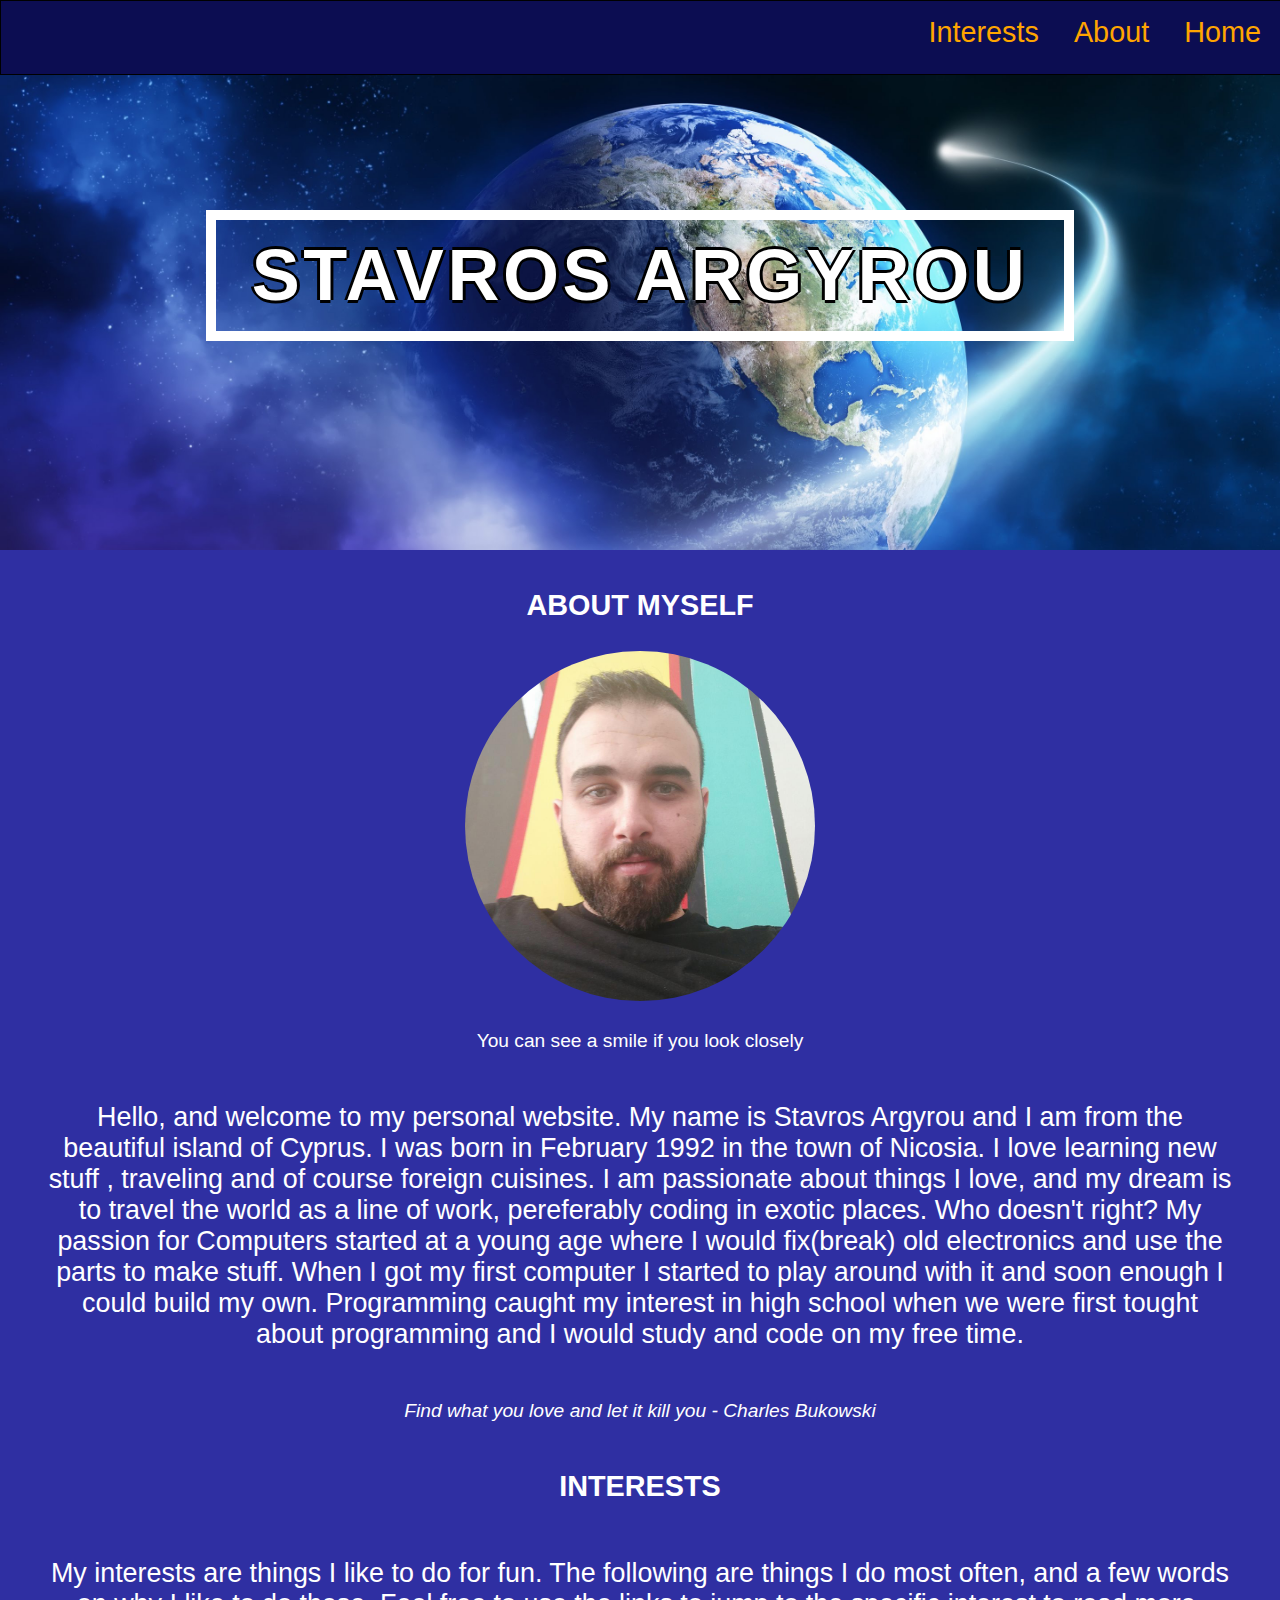
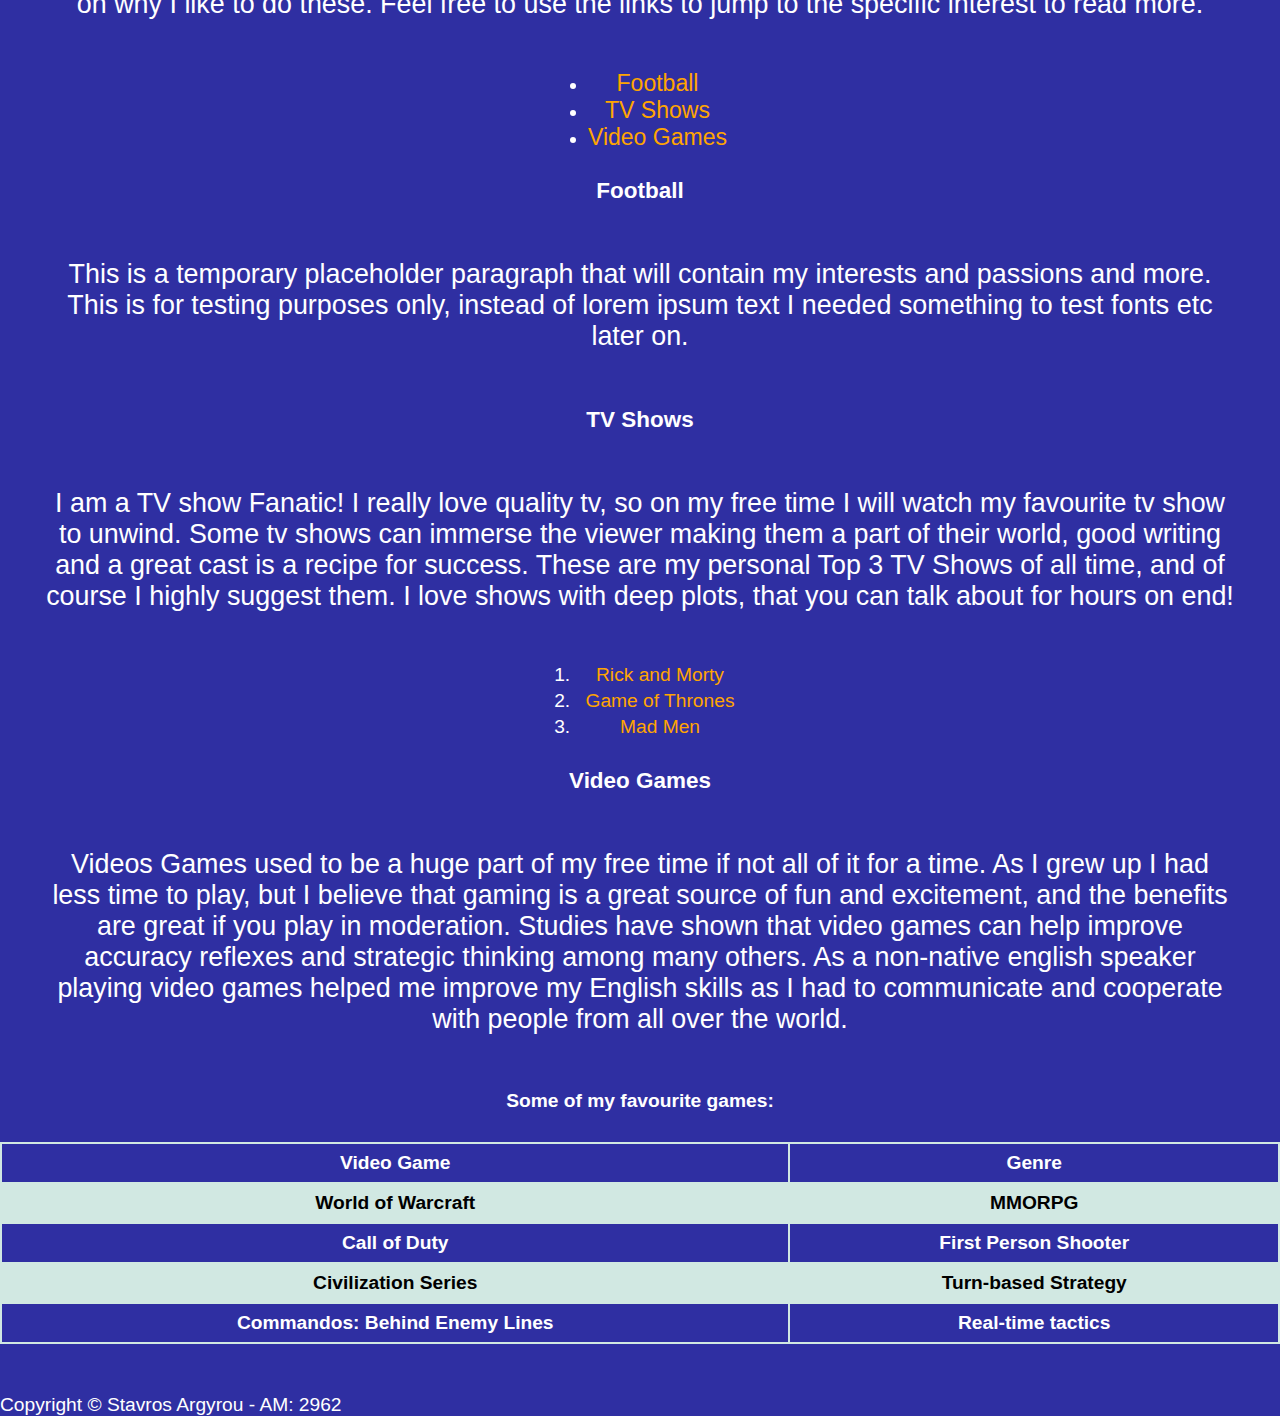
==== a1/homepage/index.html @ ea0540bf "Added Image/link with figcaption" ====
<!DOCTYPE html>
<html>
<head>
   
    <meta name="Author" content="Stavros Argyrou">
    <meta name="AM" content="2962">
    <meta name="Description" content="This is my personal website with some info about me to practise html and css">
    <meta name="keywords" lang="en-us" content="web programming, Computer Science, University of Crete">
    <meta http-equiv="content-type" content="text/html"; charset="UTF-8"/>
    <meta name="viewport" content="width=device-width, initial-scale=1.0">
    <link rel="stylesheet" type="text/css" href="css/styles.css">
    <title>My Personal Website</title>
</head>
<body>
    <div class="content">
            <header id="main-header">
                                <nav>
                        <ul class="navigation">
                            <li><a href="#">Home</a></li>
                            <li><a href="#about">About</a></li>
                            <li><a href="#interests">Interests</a></li>
                            
                        </ul>
        
                    </nav>
                <h1 id="title" class="uppercase"><span>Stavros Argyrou</span></h1>

            </header>
            
           

            <section class="main">
                <article id="about">
                    <h2 class="articleTitle uppercase">About Myself</h2>
                    <figure>
                        <a href="resources/images/me.jpg" target="_blank" id="picLink"><img src="resources/images/me.jpg" alt="picture-of-me" id="profilePic"></a>
                        <figcaption id="picComment">You can see a smile if you look closely</figcaption>
                    </figure>
                   
                    
                    
                    <p>Hello, and welcome to my personal website. My name is Stavros Argyrou and I am from the beautiful island of Cyprus. I was born in February 1992 in the town of
                        Nicosia. I love learning new stuff , traveling and of course foreign cuisines. I am passionate about things I love, and my dream is to travel the world 
                        as a line of work, pereferably coding in exotic places. Who doesn't right?  My passion for Computers started at a young age where I would fix(break) old 
                        electronics and use the parts to make stuff. When I got my first computer I started to play around with it and soon enough I could build my own. Programming caught my
                        interest in high school when we were first tought about programming and I would study and code on my free time. 
                    </p>

                    <blockquote><i>Find what you love and let it kill you - Charles Bukowski</i></blockquote>
                </article>
            </section>

            <section class="secondary">
                <article id="interests">
                        <h2 class="articleTitle uppercase">Interests</h2>

                        <p>My interests are things I like to do for fun. The following are things I do most often, and a few words on why I like to do these. Feel free to use the 
                        links to jump to the specific interest to read more.
                        </p>
                        
                        <div class="list-wrapper">
                            <ul id="interestsList">
                                <li><a href="#football">Football</a></li>
                                <li><a href="#tvshows">TV Shows</a></li>
                                <li><a href="#videogames">Video Games</a></li>
                            </ul>
                        </div>
                        
                        
                        <h3 id="football">Football</h3>
                        <p>This is a temporary placeholder paragraph that will contain my interests and passions and more. This is for testing purposes only, instead of lorem ipsum
                        text I needed something to test fonts etc later on.</p> 

                        <h3 id="tvshows">TV Shows</h3>
                        <p>I am a TV show Fanatic! I really love quality tv, so on my free time I will watch my favourite tv show to unwind. Some tv shows can immerse the viewer
                                making them a part of their world, good writing and a great cast is a recipe for success. These are my personal Top 3 TV Shows of all time, and of course I highly
                                suggest them. I love shows with deep plots, that you can talk about for hours on end! 
                                </p>
                        <div class="list-wrapper">
                            <ol id="tvshowList">
                                <li><a href="http://www.imdb.com/title/tt2861424/" target="_blank">Rick and Morty</a></li>
                                <li><a href="http://www.imdb.com/title/tt0944947/" target="_blank">Game of Thrones</a></li>
                                <li><a href="http://www.imdb.com/title/tt0804503/" target="_blank">Mad Men</a></li>                                        
                            </ol>
                        </div>

                      

                        <h3 id="videogames">Video Games</h3>
                        <p>Videos Games used to be a huge part of my free time if not all of it for a time. As I grew up I had less time to play, but I believe that gaming
                            is a great source of fun and excitement, and the benefits are great if you play in moderation. Studies have shown that video games can help improve accuracy
                            reflexes and strategic thinking among many others. As a non-native english speaker playing video games helped me improve my English skills as I had to communicate
                            and cooperate with people from all over the world.
                        <h4>Some of my favourite games:</h4>
                        <div id="tableContainer">
                            <table>
                                <tr>
                                    <th>Video Game</th>
                                    <th>Genre</th>
                                </tr>
                                <tr>
                                    <td>World of Warcraft</td>
                                    <td>MMORPG</td>
                                </tr>
                                <tr>
                                    <td>Call of Duty</td>
                                    <td>First Person Shooter</td>
                                </tr>
                                <tr>
                                    <td>Civilization Series</td>
                                    <td>Turn-based Strategy</td>
                                </tr>
                                <tr>
                                    <td>Commandos: Behind Enemy Lines</td>
                                    <td>Real-time tactics</td>
                                </tr>
                            </table>
                                      
                        </div>
                        </p>
                </article>
            </section>

            
            <footer>
                Copyright &copy; Stavros Argyrou - AM: 2962
            </footer>
    </div>
    
</body>
</html>
---- a1/homepage/css/styles.css ----
/*
HTML5 element support for older browsers - according to w3 schools 
*Older browsers will treat unknown elements like <span> which is not a block element.
*/
article, section, aside, hgroup, nav, header, footer, figure, figcaption {
    display: block;
}

/*
Main CSS styling
Colore Scheme: 

#2F2FA2 - Dark Blue - body
#242582 - Darker blue - nav
#2C3531 - Metalic Grey
#D1E8E2 - light blue - nav links hover
rgb(211, 178, 68); Active link
*/
body {
    margin: 0;
    background-color: #2f2fa2;
    color: #ffffff;
    font: 1.2em arial, sans-serif;
}

#profilePic {
    display: block;
  margin-left: auto;
  margin-right: auto;
    width: 350px;
    height: 350px;
    border-radius: 175px;
}

#picComment {
 margin-top: 1.5em;
 text-align: center;

}

.content {
    margin: 0;
    padding: 0;
    position: absolute;
}

.main {
    float: left;
}

.secondary {
    float: left;
}


blockquote {
    font-weight: 500;
    text-align: center;
    
}

h2 , h3, h4 {
    text-align: center;
    color: #fff;
    font-family: arial, sans-serif;
    padding: 5px;

}
p {
    color: #fff;
    font: 1.4em arial, sans-serif;
   padding: 0 45px;
    margin: 50px auto;
    text-align: center;
}

.uppercase {
    text-transform: uppercase;
}



#main-header {
    background: url(../resources/images/earth.jpg);
    background-size: cover;
    margin: 0 0 10px 0;
    width: 100%;
    height: 550px;
    float: left;
    position: relative;
    
}

/*Navigation*/
nav {
    
}
.navigation {
    border: 1px solid black;
    padding: 0;
    margin: 0;   
    float: left;
    list-style: none;
    position: fixed;
    background-color: #0c0d52;
    width: 100%;    
}

.navigation li{
    margin: 10px 10px;
    float: right;    
    padding: 5px 5px 15px 5px;     
    
}

.navigation li a{
    
    color: orange;
    text-decoration: none;
    font-size: 1.5em;
    padding: 5px 5px 10px 0;
}


.navigation li a:visited{
    color: rgb(240, 0, 20);
   
}

.navigation li a:hover {
    color: #D1E8E2; 
}

.navigation li a:active{
    color: rgb(211, 178, 68);
   
}


#title {
    color: #fff;
    font: 72px arial, sans-serif;
    font-weight: 700;
    letter-spacing: 0.05em;
    text-shadow: -3px 0 black, 0 3px black, 3px 0 black, 0 -3px black;
    text-align: center;
    margin: 30px 10px 10px 10px;
    padding-top: 180px;
    
    
}

#title span {
    display: inline-block;
    padding: 0.2em 0.5em;
    border: white solid 10px;
}


/*---------------*/
.list-wrapper {
    text-align: center;
}
#interestsList {
    
   display: inline-block;
   margin: auto;
   
   
}

#interestsList li{
 
   
   
}

#interestsList li a{
    color: orange;
    text-decoration: none;
    font-size: 1.2em;
    padding: 5px 5px 10px 0;
}

#interestsList li a:visited{
    color: rgb(240, 0, 20);
   
}

#interestsList li a:hover{
    color: #D1E8E2;
   
}

#interestsList li a:active{
    color: rgb(211, 178, 68);
   
}

#tvshowList {
    display: inline-block;
    margin: auto;
}

#tvshowList li{
    padding: 2px 5px;
}

#tvshowList li a{
    text-decoration: none;
    color: orange;
    padding: 5px;
}

#tvshowList li a:visited{
    
    color: rgb(240, 0, 20);
}

#tvshowList li a:hover{
    color: #D1E8E2;
   
}

#tvshowList li a:active{
    color: rgb(211, 178, 68);
   
}

/*TABLE(s)*/

table {
    font-family: arial, sans-serif;
    border-collapse: collapse;
    width: 100%;
    font-weight: 700;
}

td, th {
    border: 2px solid #D1E8E2;
    text-align: center;
    padding: 8px;
}

tr:nth-child(even) {
    background-color: #D1E8E2;
    color: #000;
}
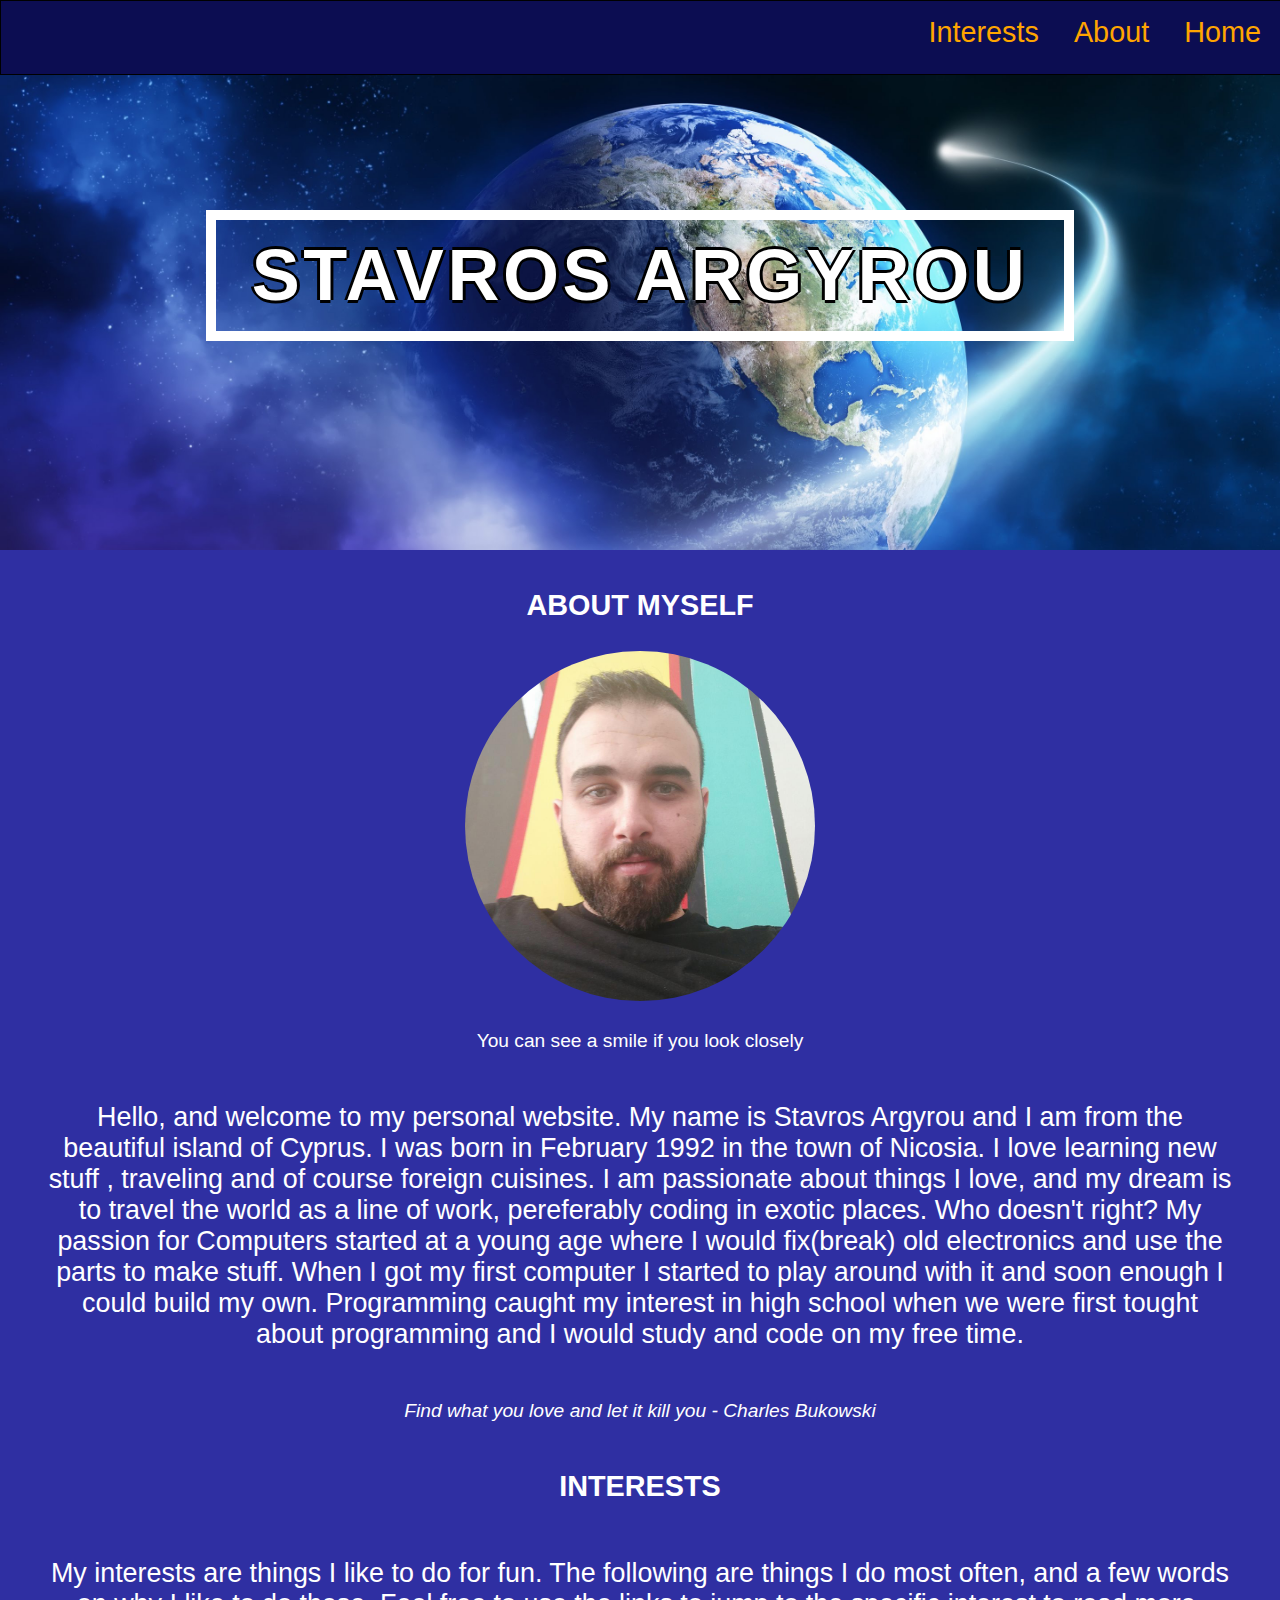
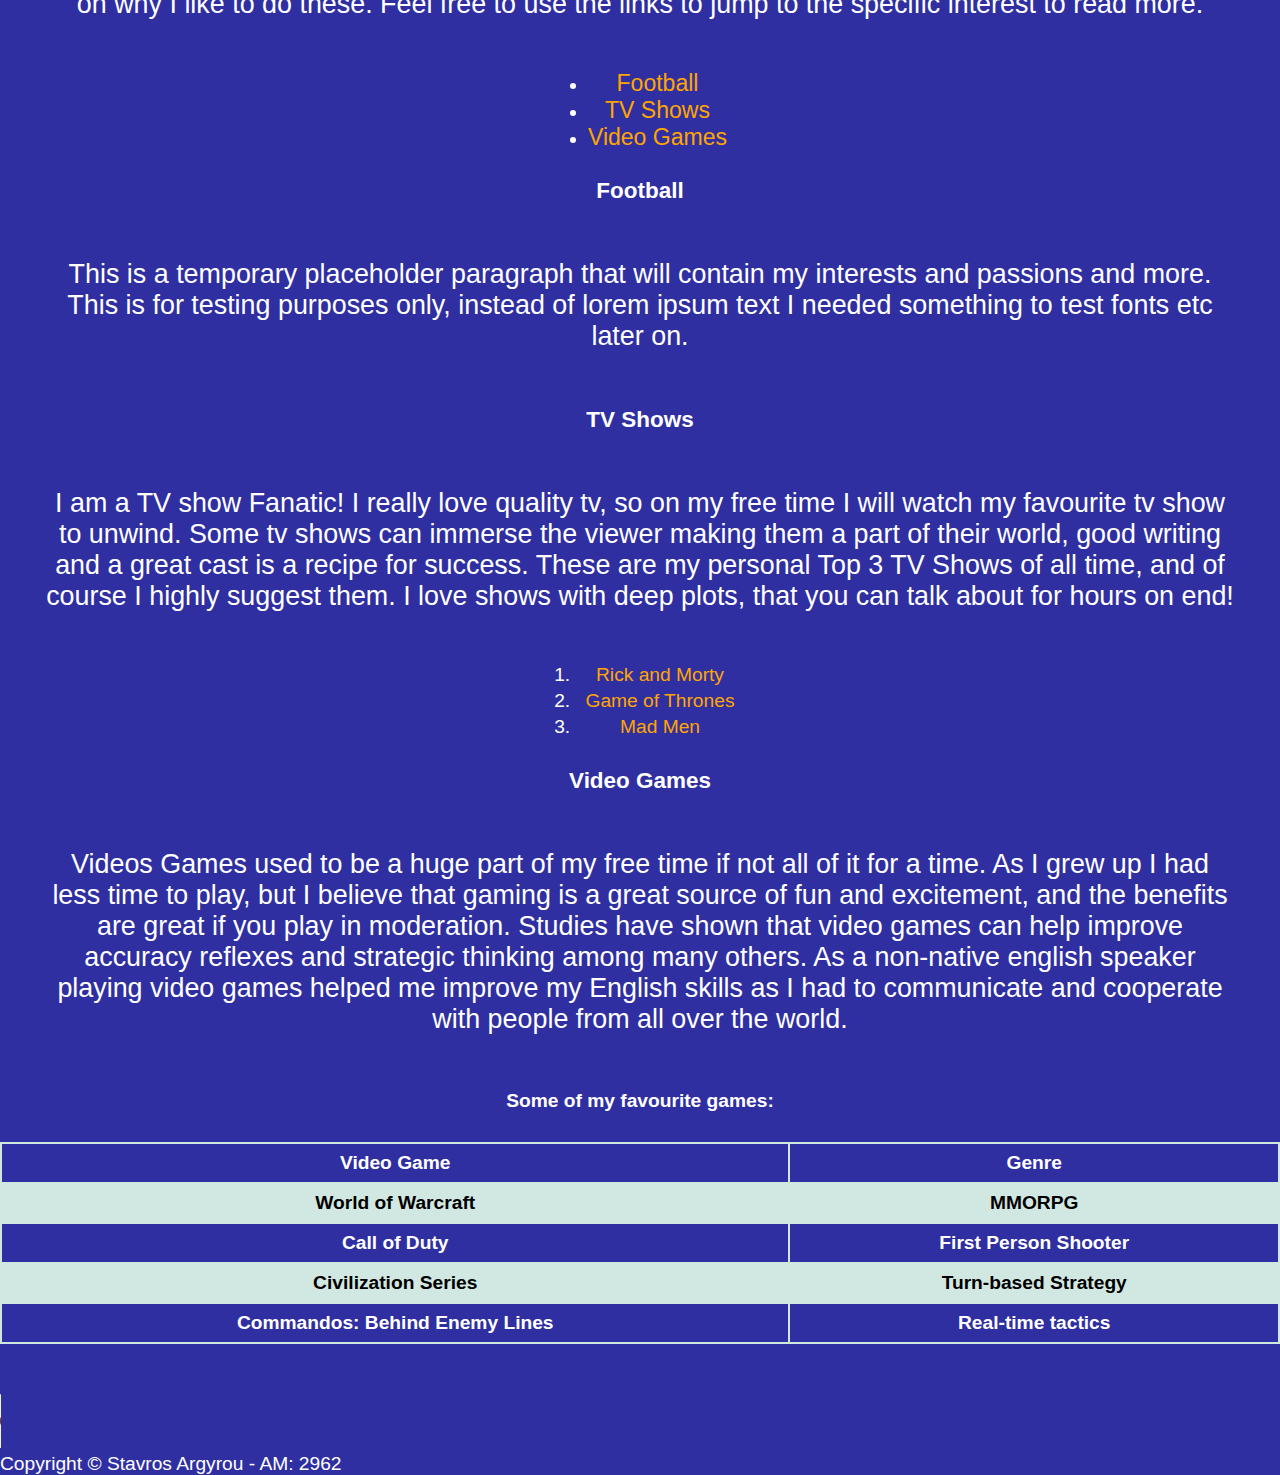
==== commit 3b92d45b: "Added audio clip" ====
--- a/a1/homepage/index.html
+++ b/a1/homepage/index.html
@@ -49,7 +49,7 @@
                     <blockquote><i>Find what you love and let it kill you - Charles Bukowski</i></blockquote>
                 </article>
             </section>
-
+           
             <section class="secondary">
                 <article id="interests">
                         <h2 class="articleTitle uppercase">Interests</h2>
@@ -121,7 +121,10 @@
                 </article>
             </section>
 
-            
+            <audio controls>
+                <source src="resources/audio-video/soundClip.mp3" type="audio/mp3">
+              Your browser does not support the audio element.
+              </audio>
             <footer>
                 Copyright &copy; Stavros Argyrou - AM: 2962
             </footer>
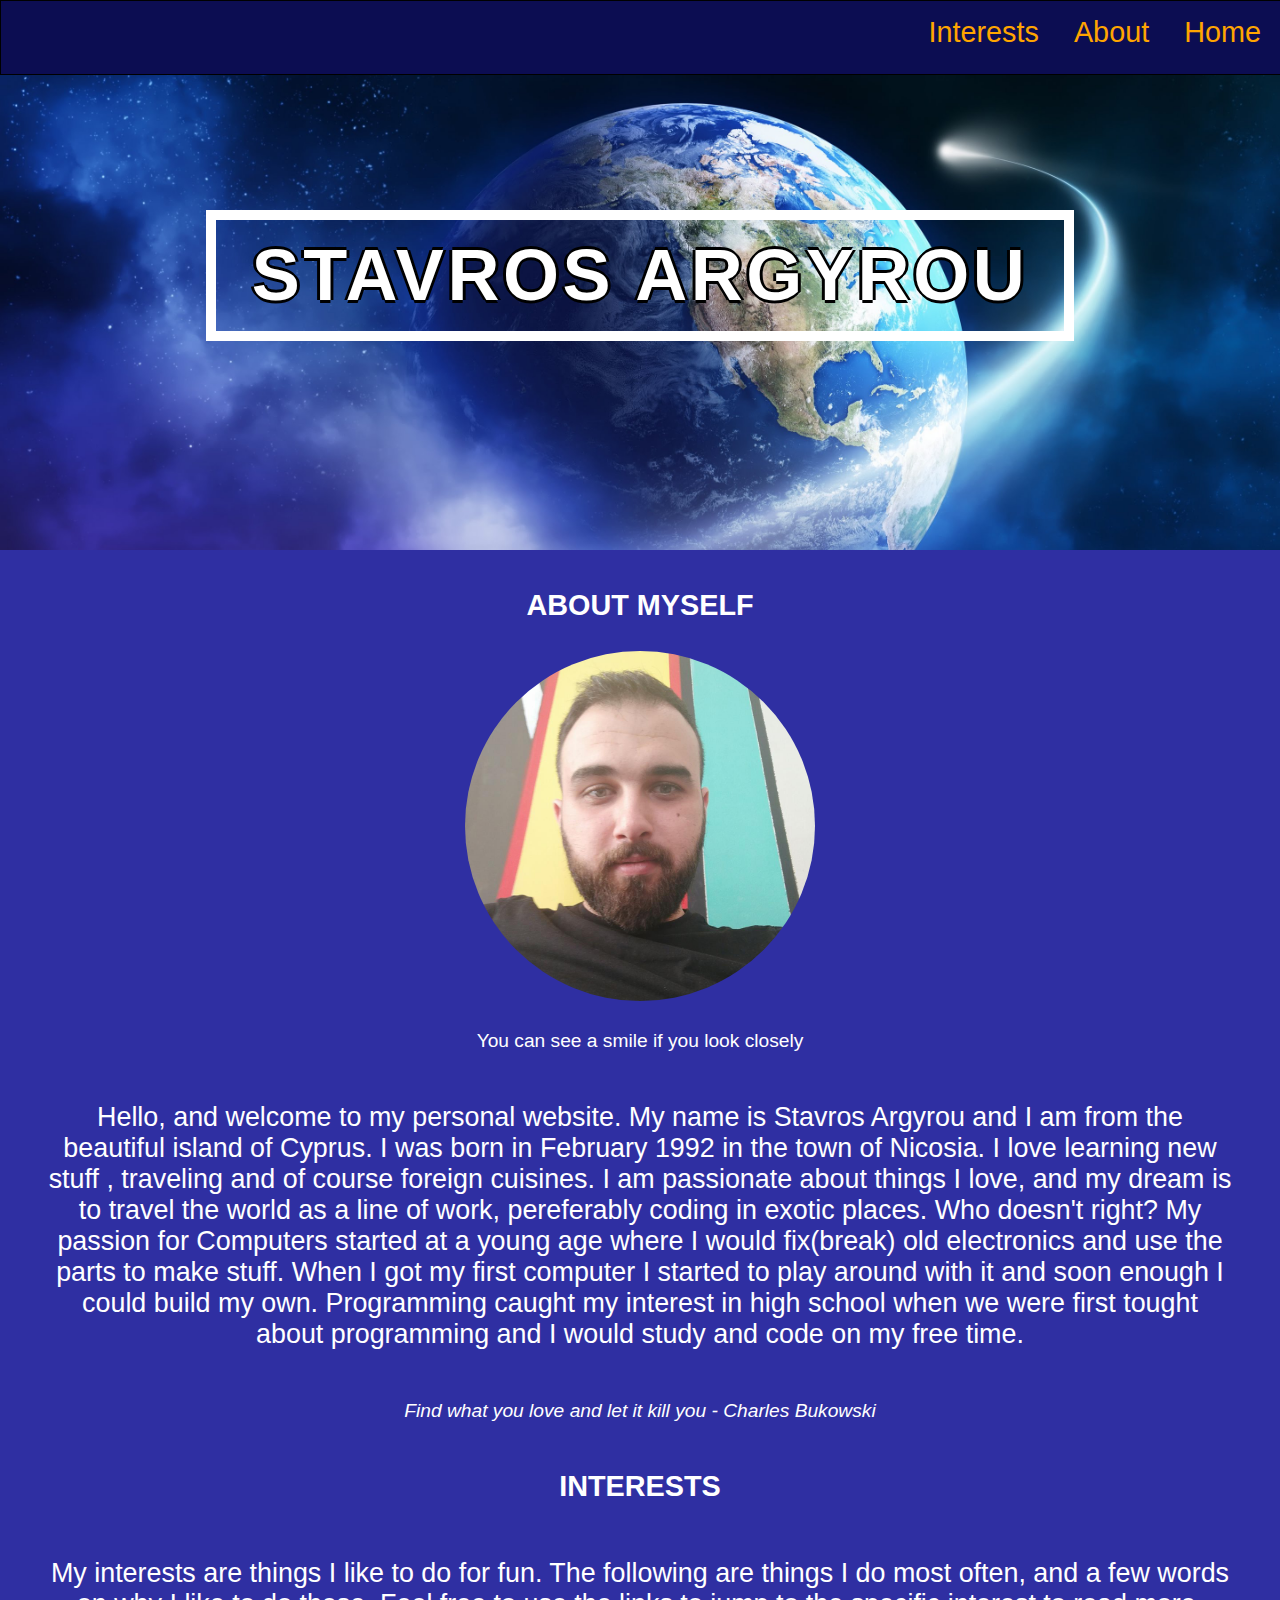
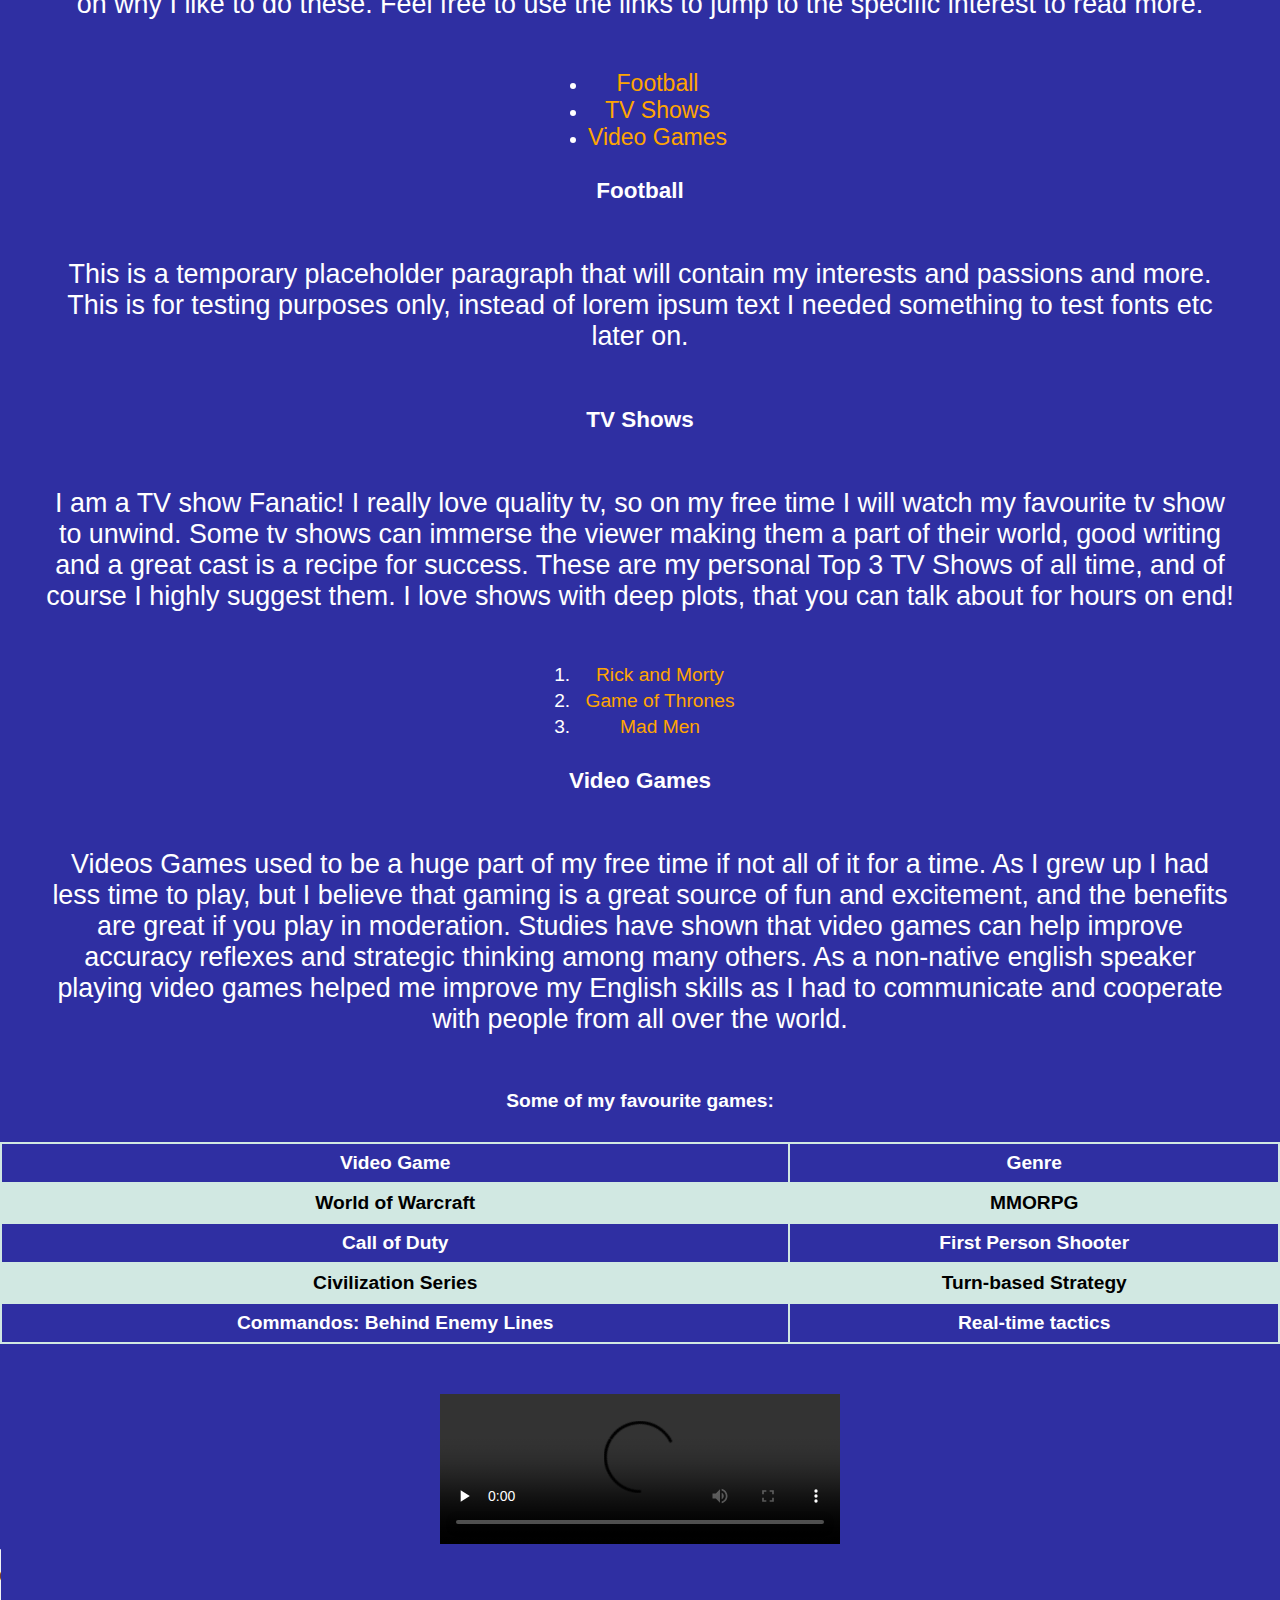
==== commit 277d6550: "Added Video Clip" ====
--- a/a1/homepage/index.html
+++ b/a1/homepage/index.html
@@ -120,11 +120,21 @@
                         </p>
                 </article>
             </section>
-
-            <audio controls>
-                <source src="resources/audio-video/soundClip.mp3" type="audio/mp3">
-              Your browser does not support the audio element.
-              </audio>
+            <div class="mediaContainer">
+                    <div id="videoClip">
+                        <video width="400"  controls preload="none">
+                            <source src="resources/audio-video/videoClip.mp4" type="video/mp4">
+                             Your browser does not support HTML5 video.
+                        </video></div>
+                    <div class="audioClip">
+                        <audio controls>
+                            <source src="resources/audio-video/soundClip.mp3" type="audio/mp3">
+                            Your browser does not support the audio element.
+                        </audio>
+                    </div>
+            </div>
+            
+           
             <footer>
                 Copyright &copy; Stavros Argyrou - AM: 2962
             </footer>
--- a/a1/homepage/css/styles.css
+++ b/a1/homepage/css/styles.css
@@ -245,4 +245,9 @@
 tr:nth-child(even) {
     background-color: #D1E8E2;
     color: #000;
+}
+
+#videoClip {
+    text-align: center;
+    
 }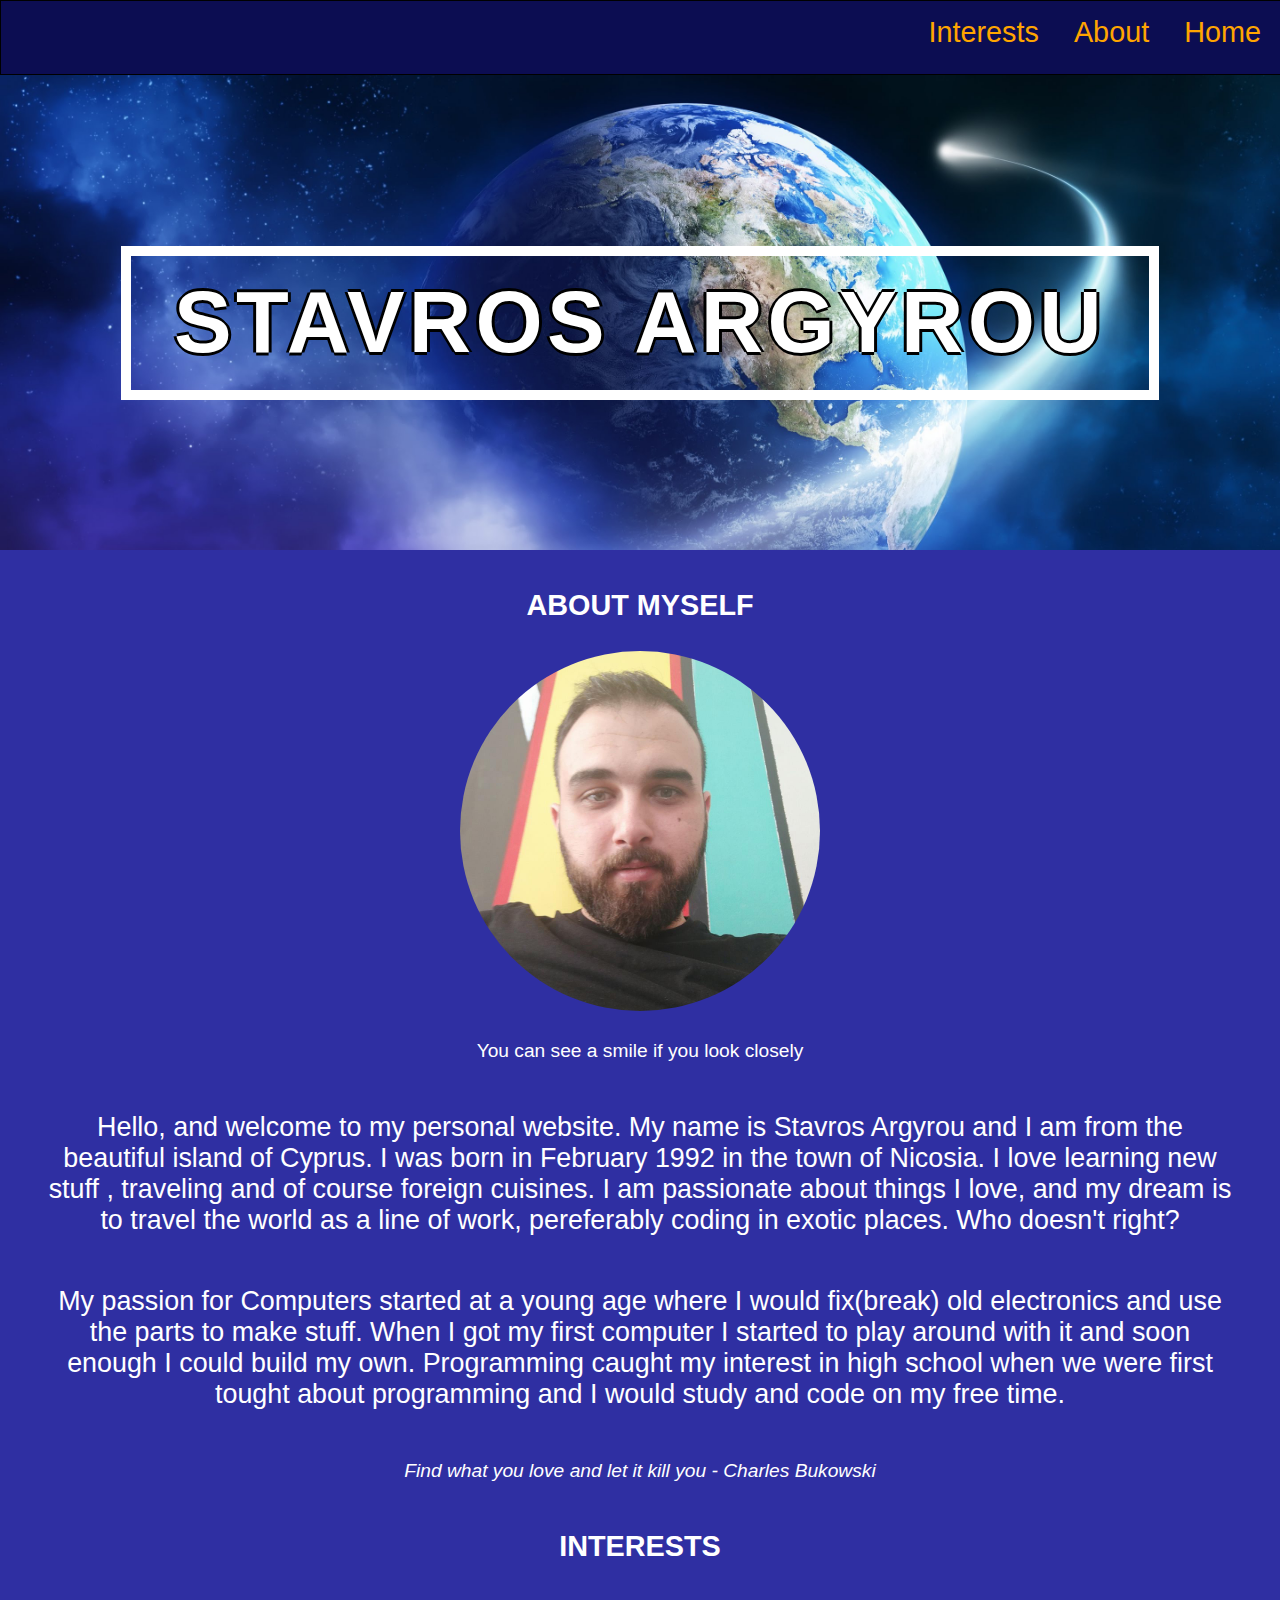
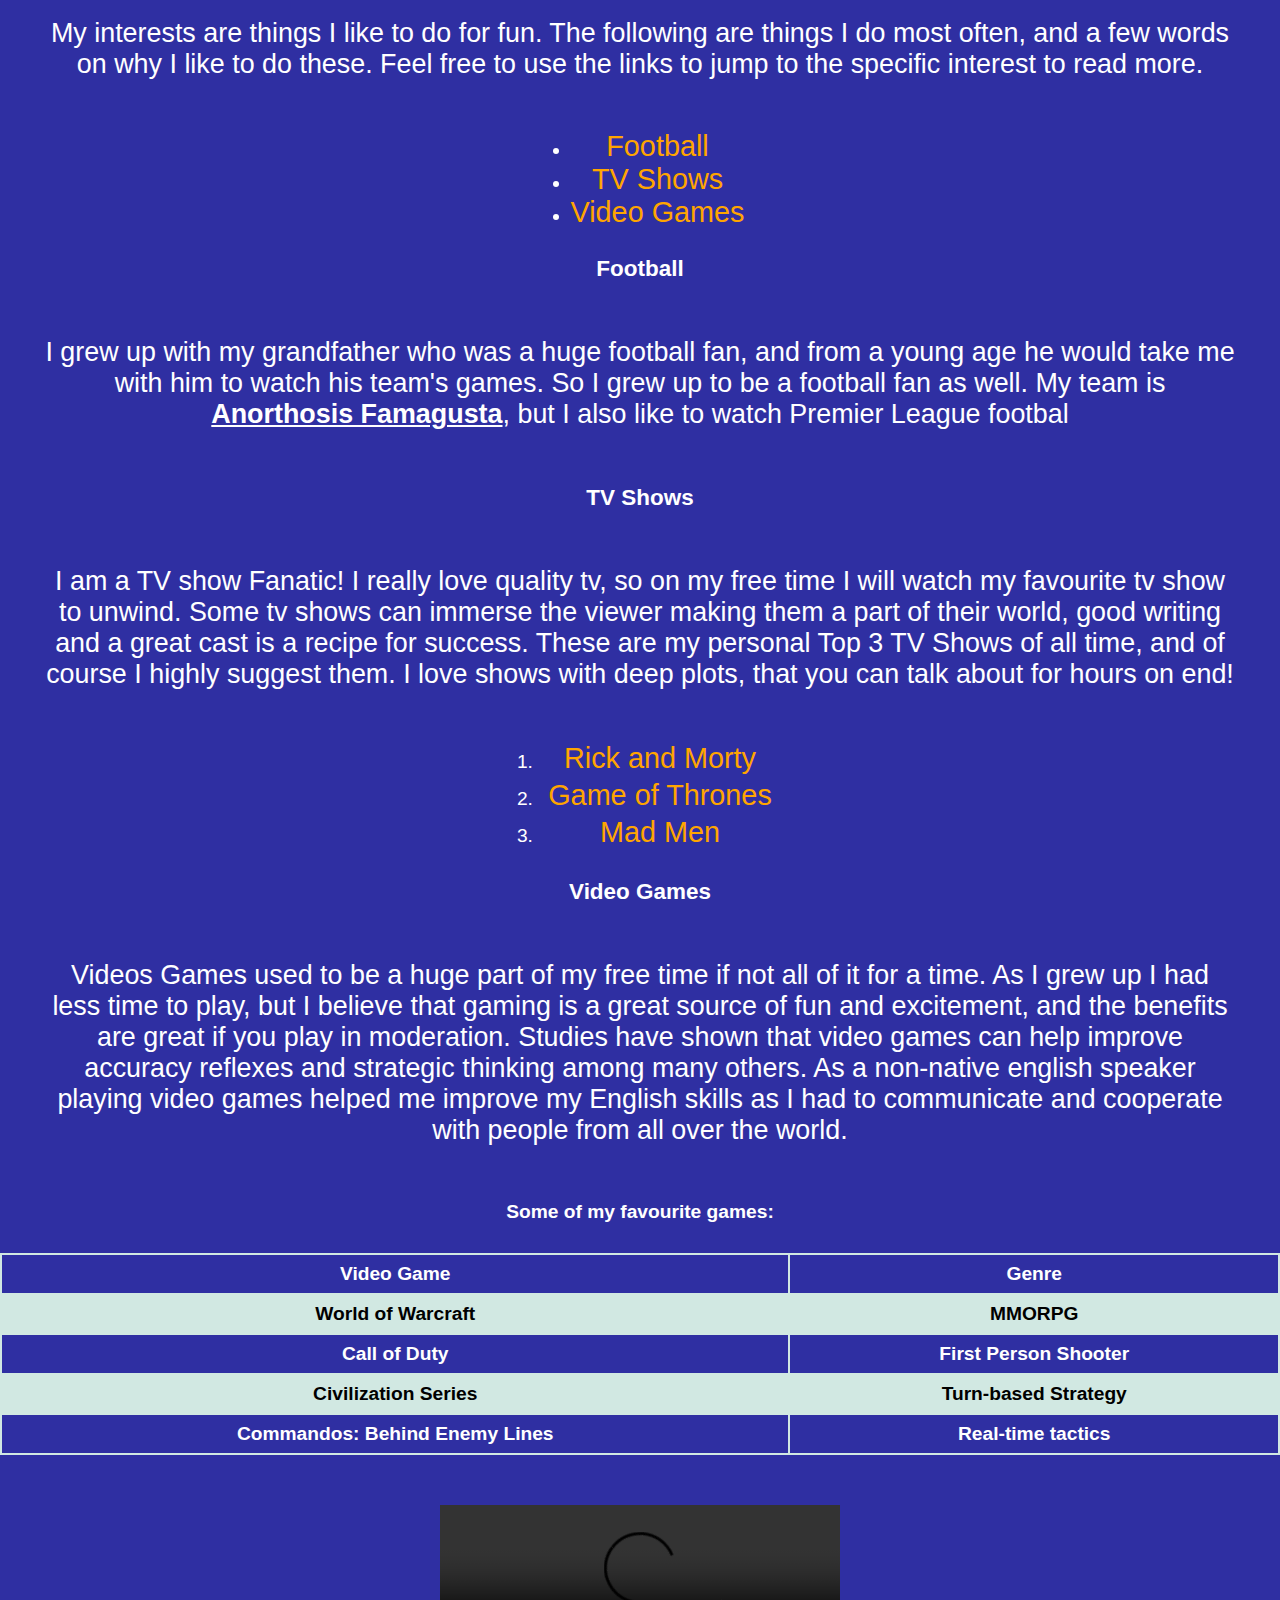
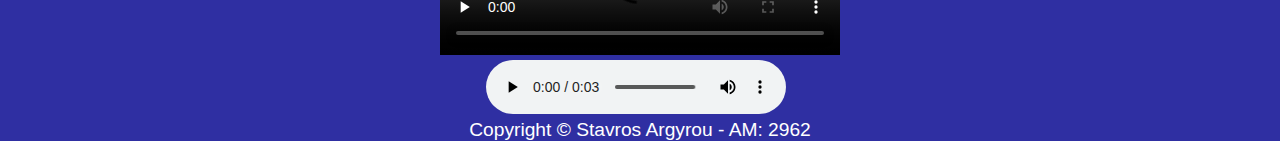
==== commit a7d1224b: "Some minor additions and adjustments for aesthetic purposes" ====
--- a/a1/homepage/index.html
+++ b/a1/homepage/index.html
@@ -7,14 +7,15 @@
     <meta name="Description" content="This is my personal website with some info about me to practise html and css">
     <meta name="keywords" lang="en-us" content="web programming, Computer Science, University of Crete">
     <meta http-equiv="content-type" content="text/html"; charset="UTF-8"/>
+    
+    <link rel="stylesheet" type="text/css" href="css/styles.css">
     <meta name="viewport" content="width=device-width, initial-scale=1.0">
-    <link rel="stylesheet" type="text/css" href="css/styles.css">
     <title>My Personal Website</title>
 </head>
 <body>
     <div class="content">
             <header id="main-header">
-                                <nav>
+                        <nav>
                         <ul class="navigation">
                             <li><a href="#">Home</a></li>
                             <li><a href="#about">About</a></li>
@@ -41,10 +42,12 @@
                     
                     <p>Hello, and welcome to my personal website. My name is Stavros Argyrou and I am from the beautiful island of Cyprus. I was born in February 1992 in the town of
                         Nicosia. I love learning new stuff , traveling and of course foreign cuisines. I am passionate about things I love, and my dream is to travel the world 
-                        as a line of work, pereferably coding in exotic places. Who doesn't right?  My passion for Computers started at a young age where I would fix(break) old 
-                        electronics and use the parts to make stuff. When I got my first computer I started to play around with it and soon enough I could build my own. Programming caught my
-                        interest in high school when we were first tought about programming and I would study and code on my free time. 
+                        as a line of work, pereferably coding in exotic places. Who doesn't right?  
                     </p>
+
+                    <p>My passion for Computers started at a young age where I would fix(break) old 
+                            electronics and use the parts to make stuff. When I got my first computer I started to play around with it and soon enough I could build my own. Programming caught my
+                            interest in high school when we were first tought about programming and I would study and code on my free time. </p>
 
                     <blockquote><i>Find what you love and let it kill you - Charles Bukowski</i></blockquote>
                 </article>
@@ -68,8 +71,10 @@
                         
                         
                         <h3 id="football">Football</h3>
-                        <p>This is a temporary placeholder paragraph that will contain my interests and passions and more. This is for testing purposes only, instead of lorem ipsum
-                        text I needed something to test fonts etc later on.</p> 
+                        <p>I grew up with my grandfather who was a huge football fan, and from a young age he would
+                        take me with him to watch his team's games. So I grew up to be a football fan as well. My team
+                    is <a href="http://www.anorthosisfc.com.cy/" id="teamLink">Anorthosis Famagusta</a>, but I also like to watch Premier League footbal</p>
+                     
 
                         <h3 id="tvshows">TV Shows</h3>
                         <p>I am a TV show Fanatic! I really love quality tv, so on my free time I will watch my favourite tv show to unwind. Some tv shows can immerse the viewer
@@ -134,7 +139,6 @@
                     </div>
             </div>
             
-           
             <footer>
                 Copyright &copy; Stavros Argyrou - AM: 2962
             </footer>
--- a/a1/homepage/css/styles.css
+++ b/a1/homepage/css/styles.css
@@ -8,11 +8,10 @@
 
 /*
 Main CSS styling
-Colore Scheme: 
+Color Scheme: 
 
 #2F2FA2 - Dark Blue - body
 #242582 - Darker blue - nav
-#2C3531 - Metalic Grey
 #D1E8E2 - light blue - nav links hover
 rgb(211, 178, 68); Active link
 */
@@ -25,11 +24,11 @@
 
 #profilePic {
     display: block;
-  margin-left: auto;
-  margin-right: auto;
-    width: 350px;
-    height: 350px;
-    border-radius: 175px;
+    margin-left: auto;
+    margin-right: auto;
+    border-radius: 50%;
+    width: 30%;
+    height: 30%;
 }
 
 #picComment {
@@ -88,13 +87,15 @@
     height: 550px;
     float: left;
     position: relative;
-    
+    overflow: hidden;
+}
+
+footer {
+    text-align: center;
 }
 
 /*Navigation*/
-nav {
-    
-}
+
 .navigation {
     border: 1px solid black;
     padding: 0;
@@ -139,13 +140,14 @@
 
 #title {
     color: #fff;
-    font: 72px arial, sans-serif;
+    font: 4.5em arial, sans-serif;
     font-weight: 700;
     letter-spacing: 0.05em;
     text-shadow: -3px 0 black, 0 3px black, 3px 0 black, 0 -3px black;
     text-align: center;
     margin: 30px 10px 10px 10px;
-    padding-top: 180px;
+    padding-top: 2.5em;
+    
     
     
 }
@@ -156,6 +158,17 @@
     border: white solid 10px;
 }
 
+#teamLink {
+    color: white;
+    font-weight: 700;
+}
+
+#teamLink:hover {
+    color: white;
+    text-decoration: none;
+    font-weight: 700;
+}
+
 
 /*---------------*/
 .list-wrapper {
@@ -165,12 +178,6 @@
     
    display: inline-block;
    margin: auto;
-   
-   
-}
-
-#interestsList li{
- 
    
    
 }
@@ -178,7 +185,7 @@
 #interestsList li a{
     color: orange;
     text-decoration: none;
-    font-size: 1.2em;
+    font-size: 1.5em;
     padding: 5px 5px 10px 0;
 }
 
@@ -210,6 +217,7 @@
     text-decoration: none;
     color: orange;
     padding: 5px;
+    font-size: 1.5em;
 }
 
 #tvshowList li a:visited{
@@ -250,4 +258,75 @@
 #videoClip {
     text-align: center;
     
+}
+
+
+#audioClip {
+    position: absolute;
+    width     : 100%;  
+    height    : 100%; 
+    text-align: center;
+    
+}
+
+audio {
+    position: relative;
+    left: 38%;
+   
+}
+
+
+@media (max-width: 1024px) {
+    p {
+        font-size: 1.8em;
+    }
+
+    h2, h3, h4 ,.navigation li a{
+        font-size: 1.7em;
+    }
+    audio {
+        position: relative;
+        left: 35%;
+       
+    }
+}
+    
+    
+@media (max-width: 480px) {
+    #title {
+        font-size: 3.5em;
+    }
+    audio {
+        position: relative;
+        left: 20%;
+       
+    }
+    p {
+        font-size: 1.4em;
+    }
+}
+ 
+    
+        
+@media (max-width: 320px) {
+    .navigation {
+        padding-right: 10px;
+    }
+
+    #tvshowList li a{
+        font-size: 1.6em;
+    }
+    #interestsList li a{
+        font-size: 1.6em;
+    }
+
+    p {
+        font-size: 1.2em;
+    }
+    audio {
+        position: relative;
+        left: 20%;
+       
+    } 
+      
 }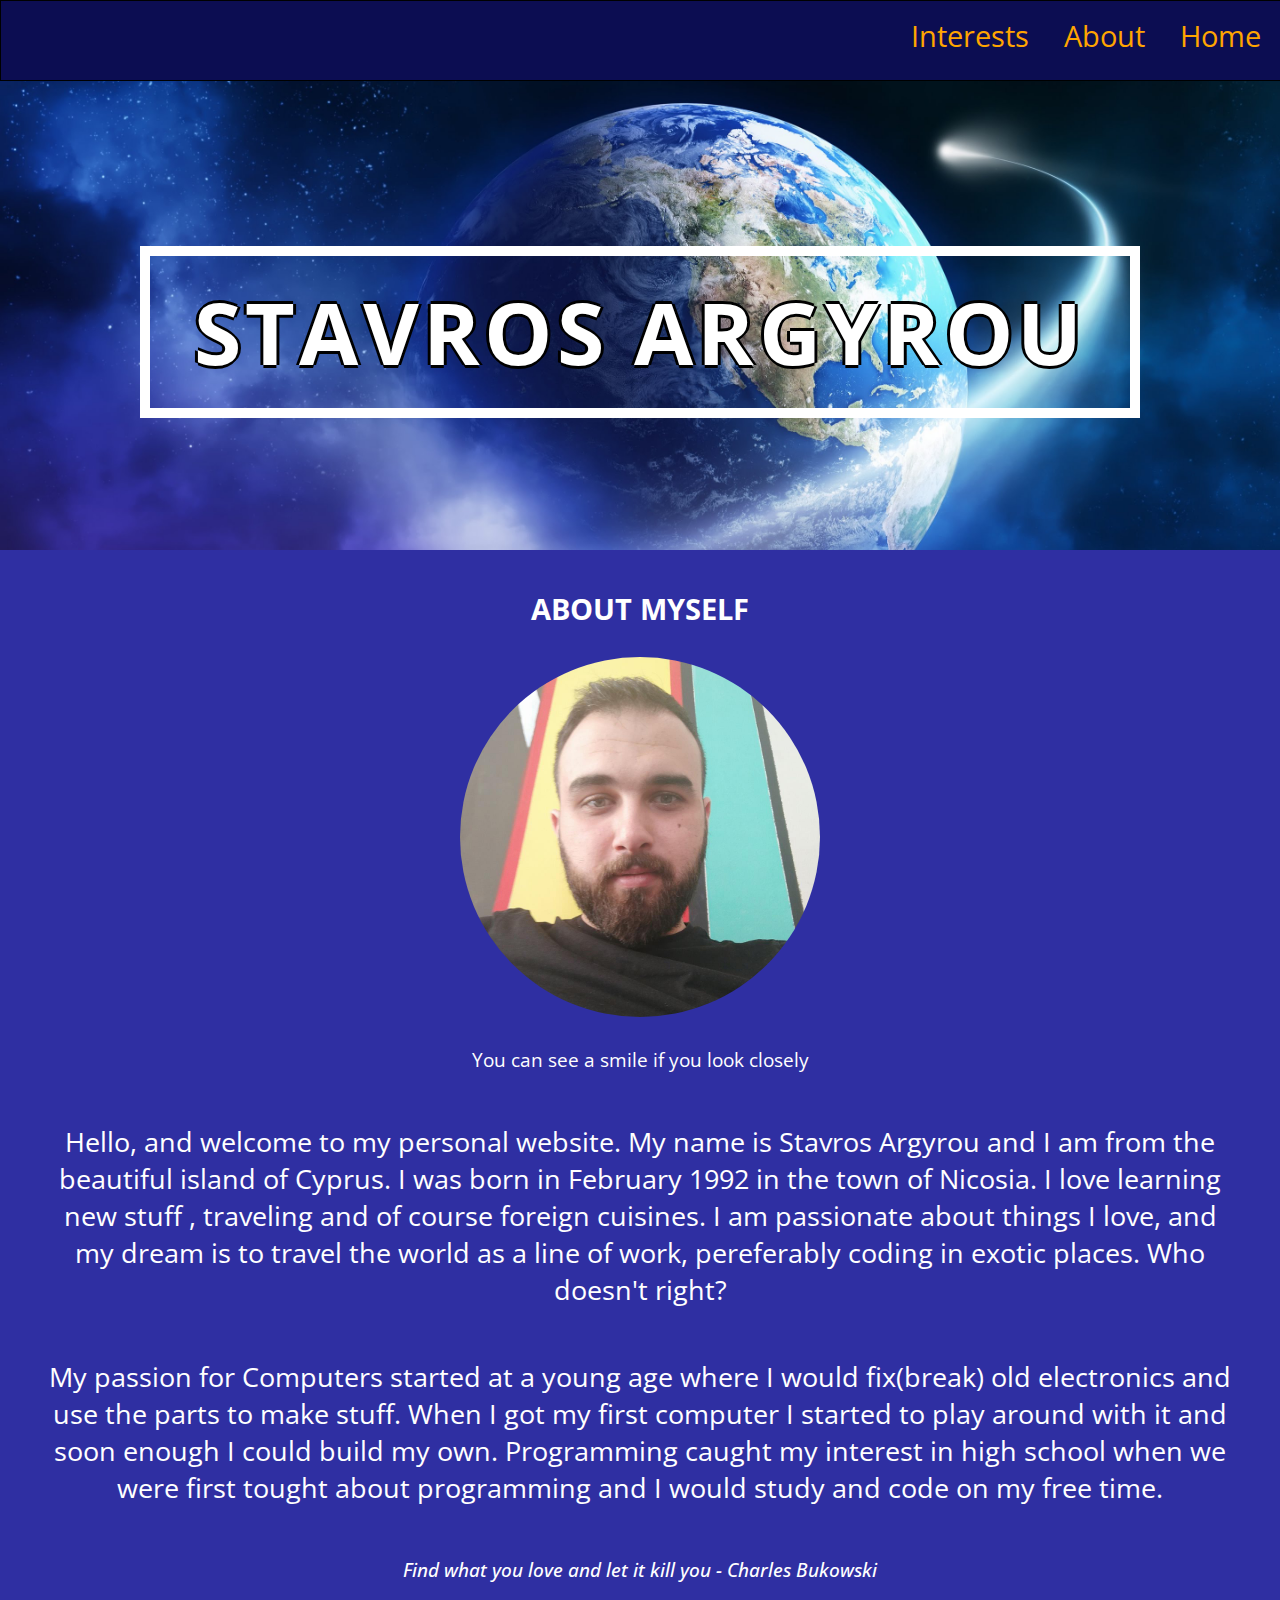
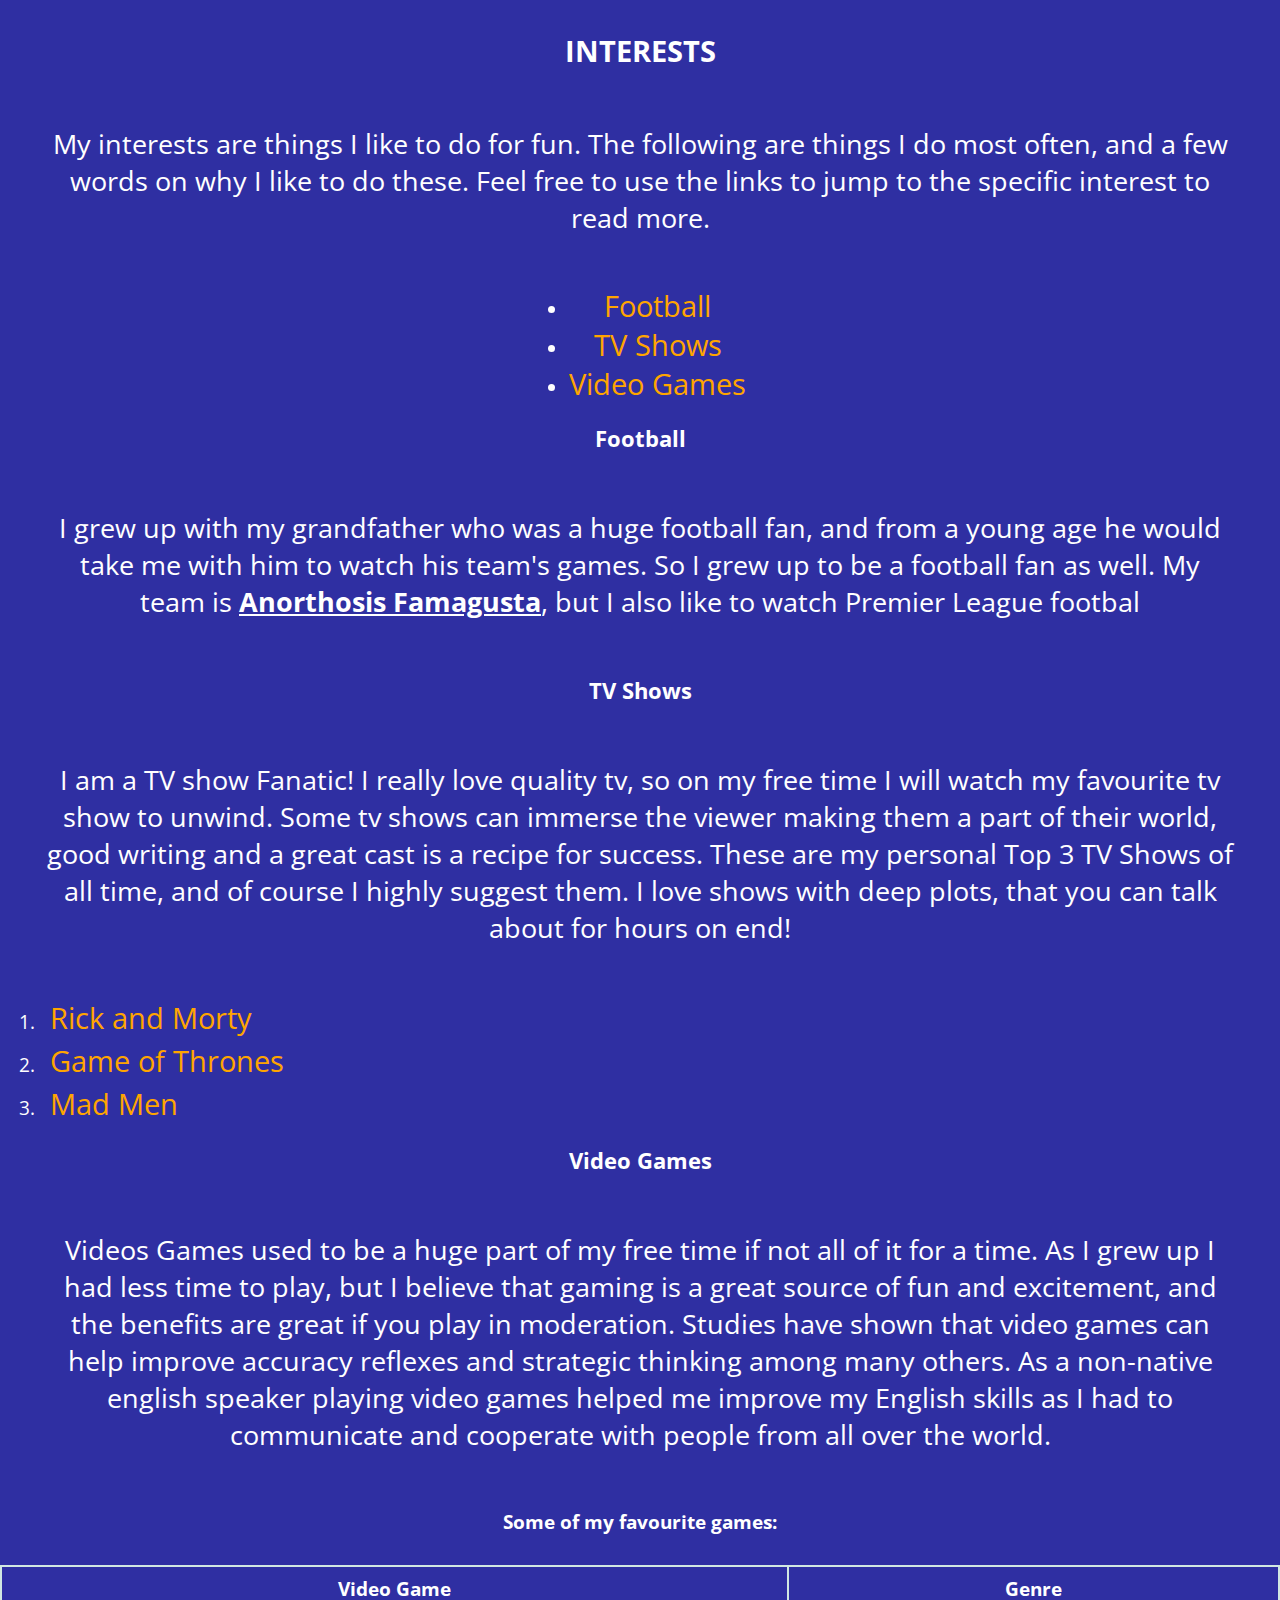
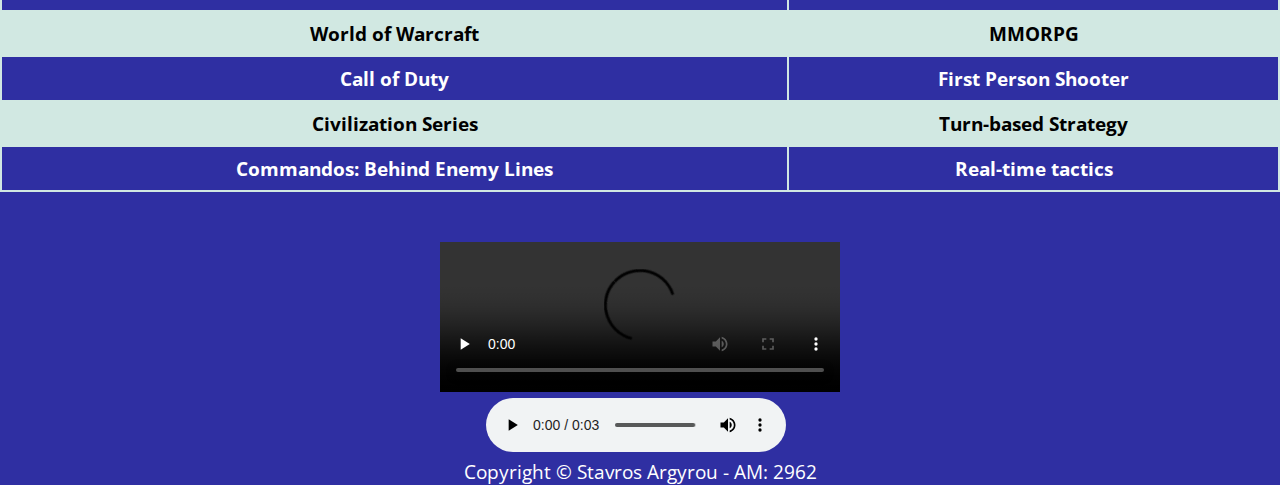
==== commit 0ca255ce: "Used a Bootstrap Element for my list" ====
--- a/a1/homepage/index.html
+++ b/a1/homepage/index.html
@@ -7,7 +7,8 @@
     <meta name="Description" content="This is my personal website with some info about me to practise html and css">
     <meta name="keywords" lang="en-us" content="web programming, Computer Science, University of Crete">
     <meta http-equiv="content-type" content="text/html"; charset="UTF-8"/>
-    
+    <link href="https://fonts.googleapis.com/css?family=Open+Sans:400,700" rel="stylesheet">
+    <link rel="stylesheet" href="https://maxcdn.bootstrapcdn.com/bootstrap/4.0.0-beta.2/css/bootstrap.min.css" integrity="sha384-PsH8R72JQ3SOdhVi3uxftmaW6Vc51MKb0q5P2rRUpPvrszuE4W1povHYgTpBfshb" crossorigin="anonymous">
     <link rel="stylesheet" type="text/css" href="css/styles.css">
     <meta name="viewport" content="width=device-width, initial-scale=1.0">
     <title>My Personal Website</title>
@@ -81,14 +82,19 @@
                                 making them a part of their world, good writing and a great cast is a recipe for success. These are my personal Top 3 TV Shows of all time, and of course I highly
                                 suggest them. I love shows with deep plots, that you can talk about for hours on end! 
                                 </p>
-                        <div class="list-wrapper">
-                            <ol id="tvshowList">
-                                <li><a href="http://www.imdb.com/title/tt2861424/" target="_blank">Rick and Morty</a></li>
-                                <li><a href="http://www.imdb.com/title/tt0944947/" target="_blank">Game of Thrones</a></li>
-                                <li><a href="http://www.imdb.com/title/tt0804503/" target="_blank">Mad Men</a></li>                                        
-                            </ol>
+                        <div class="list-group">
+                               
+                                      
+                                            <ol id="tvshowList">
+                                                <li><a href="http://www.imdb.com/title/tt2861424/" target="_blank" class="list-group-item list-group-item-action">Rick and Morty</a></li>
+                                                <li><a href="http://www.imdb.com/title/tt0944947/" target="_blank" class="list-group-item list-group-item-action">Game of Thrones</a></li>
+                                                <li><a href="http://www.imdb.com/title/tt0804503/" target="_blank" class="list-group-item list-group-item-action">Mad Men</a></li>                                        
+                                            </ol>
+                                     
+
                         </div>
-
+                       
+                    
                       
 
                         <h3 id="videogames">Video Games</h3>
--- a/a1/homepage/css/styles.css
+++ b/a1/homepage/css/styles.css
@@ -19,7 +19,9 @@
     margin: 0;
     background-color: #2f2fa2;
     color: #ffffff;
-    font: 1.2em arial, sans-serif;
+    font-size: 1.2em;
+    font-family: 'Open Sans', sans-serif;
+    
 }
 
 #profilePic {
@@ -61,13 +63,14 @@
 h2 , h3, h4 {
     text-align: center;
     color: #fff;
-    font-family: arial, sans-serif;
+    font-family: 'Open Sans', sans-serif;
     padding: 5px;
 
 }
 p {
     color: #fff;
-    font: 1.4em arial, sans-serif;
+    font-size: 1.4em;
+    font-family: 'Open Sans', sans-serif;
    padding: 0 45px;
     margin: 50px auto;
     text-align: center;
@@ -140,7 +143,8 @@
 
 #title {
     color: #fff;
-    font: 4.5em arial, sans-serif;
+    font-size: 4.5em;
+    font-family: 'Open Sans', sans-serif;
     font-weight: 700;
     letter-spacing: 0.05em;
     text-shadow: -3px 0 black, 0 3px black, 3px 0 black, 0 -3px black;
@@ -169,7 +173,9 @@
     font-weight: 700;
 }
 
-
+h3 {
+    margin-top: 15px;
+}
 /*---------------*/
 .list-wrapper {
     text-align: center;
@@ -238,7 +244,7 @@
 /*TABLE(s)*/
 
 table {
-    font-family: arial, sans-serif;
+    font-family: 'Open Sans', sans-serif;
     border-collapse: collapse;
     width: 100%;
     font-weight: 700;
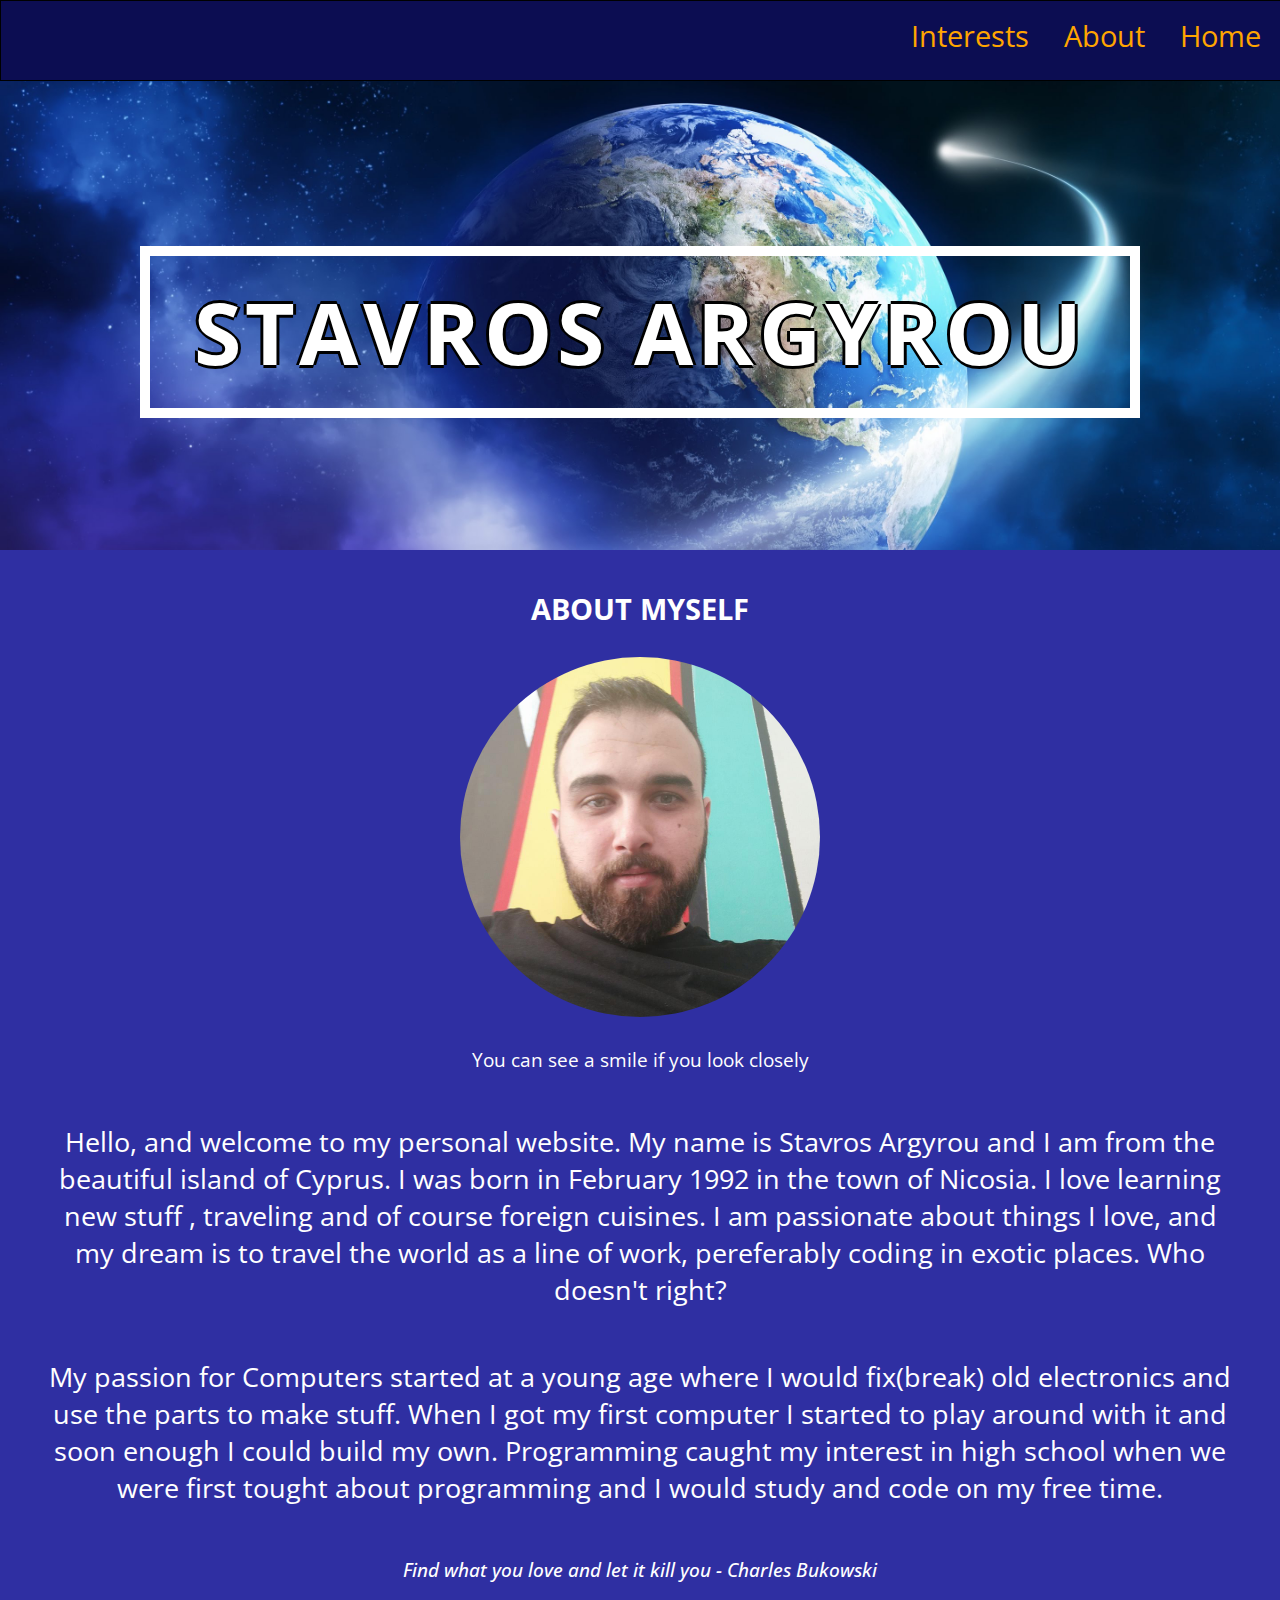
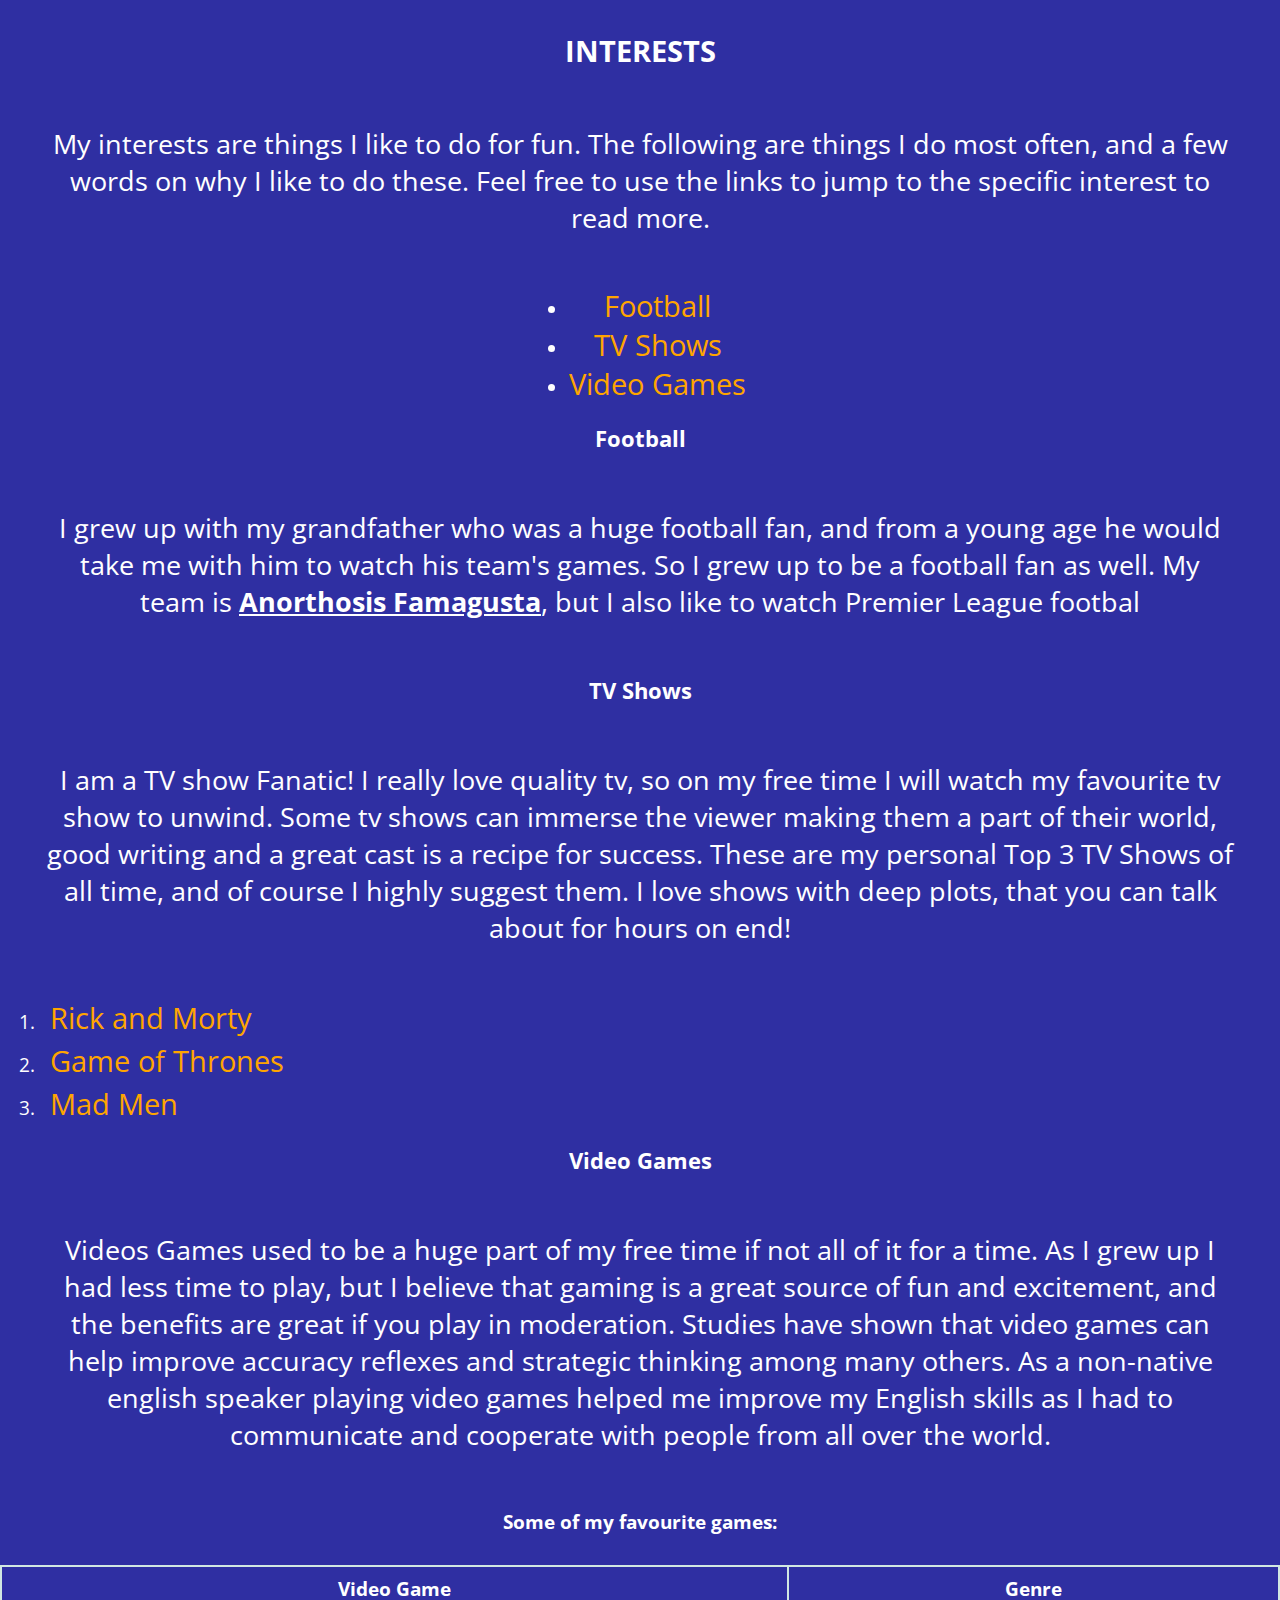
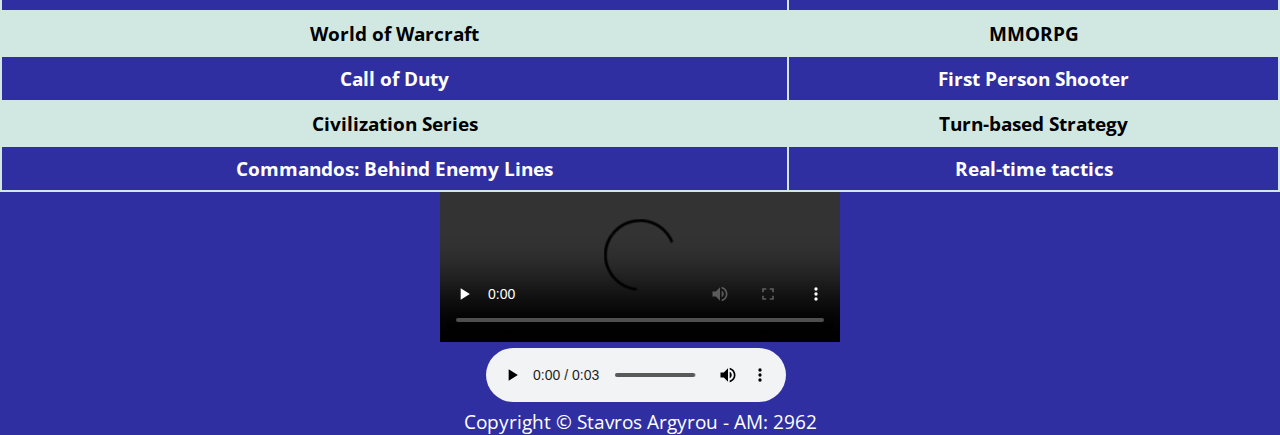
==== commit c3b30682: "Fixed some validation issues and minor adjustments" ====
--- a/a1/homepage/index.html
+++ b/a1/homepage/index.html
@@ -1,154 +1,191 @@
 <!DOCTYPE html>
-<html>
+<html lang="en">
+
 <head>
-   
-    <meta name="Author" content="Stavros Argyrou">
-    <meta name="AM" content="2962">
-    <meta name="Description" content="This is my personal website with some info about me to practise html and css">
-    <meta name="keywords" lang="en-us" content="web programming, Computer Science, University of Crete">
-    <meta http-equiv="content-type" content="text/html"; charset="UTF-8"/>
+
+    <meta name="Author" content="Stavros Argyrou">
+    <meta name="AM" content="2962">
+    <meta name="Description" content="This is my personal website with some info about me to practise html and css">
+    <meta name="keywords" content="web programming, Computer Science, University of Crete">
+    <meta http-equiv="content-type" content="text/html"/>
     <link href="https://fonts.googleapis.com/css?family=Open+Sans:400,700" rel="stylesheet">
-    <link rel="stylesheet" href="https://maxcdn.bootstrapcdn.com/bootstrap/4.0.0-beta.2/css/bootstrap.min.css" integrity="sha384-PsH8R72JQ3SOdhVi3uxftmaW6Vc51MKb0q5P2rRUpPvrszuE4W1povHYgTpBfshb" crossorigin="anonymous">
+    <link rel="stylesheet" href="https://maxcdn.bootstrapcdn.com/bootstrap/4.0.0-beta.2/css/bootstrap.min.css" integrity="sha384-PsH8R72JQ3SOdhVi3uxftmaW6Vc51MKb0q5P2rRUpPvrszuE4W1povHYgTpBfshb"
+        crossorigin="anonymous">
     <link rel="stylesheet" type="text/css" href="css/styles.css">
     <meta name="viewport" content="width=device-width, initial-scale=1.0">
     <title>My Personal Website</title>
 </head>
+
 <body>
     <div class="content">
-            <header id="main-header">
-                        <nav>
-                        <ul class="navigation">
-                            <li><a href="#">Home</a></li>
-                            <li><a href="#about">About</a></li>
-                            <li><a href="#interests">Interests</a></li>
-                            
-                        </ul>
-        
-                    </nav>
-                <h1 id="title" class="uppercase"><span>Stavros Argyrou</span></h1>
+        <header id="main-header">
+            <nav>
+                <ul class="navigation">
+                    <li>
+                        <a href="#">Home</a>
+                    </li>
+                    <li>
+                        <a href="#about">About</a>
+                    </li>
+                    <li>
+                        <a href="#interests">Interests</a>
+                    </li>
 
-            </header>
-            
-           
+                </ul>
 
-            <section class="main">
-                <article id="about">
-                    <h2 class="articleTitle uppercase">About Myself</h2>
-                    <figure>
-                        <a href="resources/images/me.jpg" target="_blank" id="picLink"><img src="resources/images/me.jpg" alt="picture-of-me" id="profilePic"></a>
-                        <figcaption id="picComment">You can see a smile if you look closely</figcaption>
-                    </figure>
+            </nav>
+            <h1 id="title" class="uppercase">
+                <span>Stavros Argyrou</span>
+            </h1>
+
+        </header>
+
+
+
+        <section class="main">
+                <h2 class="articleTitle uppercase">About Myself</h2>
+            <article id="about">
+                
+                <figure>
+                    <a href="resources/images/me.jpg" target="_blank" id="picLink">
+                        <img src="resources/images/me.jpg" alt="picture-of-me" id="profilePic">
+                    </a>
+                    <figcaption id="picComment">You can see a smile if you look closely</figcaption>
+                </figure>
+
+
+
+                <p>Hello, and welcome to my personal website. My name is Stavros Argyrou and I am from the beautiful island
+                    of Cyprus. I was born in February 1992 in the town of Nicosia. I love learning new stuff , traveling
+                    and of course foreign cuisines. I am passionate about things I love, and my dream is to travel the world
+                    as a line of work, pereferably coding in exotic places. Who doesn't right?
+                </p>
+
+                <p>My passion for Computers started at a young age where I would fix(break) old electronics and use the parts
+                    to make stuff. When I got my first computer I started to play around with it and soon enough I could
+                    build my own. Programming caught my interest in high school when we were first tought about programming
+                    and I would study and code on my free time. </p>
+
+                <blockquote>
+                    <i>Find what you love and let it kill you - Charles Bukowski</i>
+                </blockquote>
+            </article>
+        </section>
+
+        <section class="secondary">
+                <h2 class="articleTitle uppercase">Interests</h2>
+            <article id="interests">
+               
+
+                <p>My interests are things I like to do for fun. The following are things I do most often, and a few words on
+                    why I like to do these. Feel free to use the links to jump to the specific interest to read more.
+                </p>
+
+                <div class="list-wrapper">
+                    <ul id="interestsList">
+                        <li>
+                            <a href="#football">Football</a>
+                        </li>
+                        <li>
+                            <a href="#tvshows">TV Shows</a>
+                        </li>
+                        <li>
+                            <a href="#videogames">Video Games</a>
+                        </li>
+                    </ul>
+                </div>
+
+
+                <h3 id="football">Football</h3>
+                <p>I grew up with my grandfather who was a huge football fan, and from a young age he would take me with him
+                    to watch his team's games. So I grew up to be a football fan as well. My team is
+                    <a href="http://www.anorthosisfc.com.cy/" id="teamLink">Anorthosis Famagusta</a>, but I also like to watch Premier League footbal</p>
+
+
+                <h3 id="tvshows">TV Shows</h3>
+                <p>I am a TV show Fanatic! I really love quality tv, so on my free time I will watch my favourite tv show to
+                    unwind. Some tv shows can immerse the viewer making them a part of their world, good writing and a great
+                    cast is a recipe for success. These are my personal Top 3 TV Shows of all time, and of course I highly
+                    suggest them. I love shows with deep plots, that you can talk about for hours on end!
+                </p>
+                <div class="list-group">
+
+
+                    <ol id="tvshowList">
+                        <li>
+                            <a href="http://www.imdb.com/title/tt2861424/" target="_blank" class="list-group-item list-group-item-action">Rick and Morty</a>
+                        </li>
+                        <li>
+                            <a href="http://www.imdb.com/title/tt0944947/" target="_blank" class="list-group-item list-group-item-action">Game of Thrones</a>
+                        </li>
+                        <li>
+                            <a href="http://www.imdb.com/title/tt0804503/" target="_blank" class="list-group-item list-group-item-action">Mad Men</a>
+                        </li>
+                    </ol>
+
+
+                </div>
+
+
+
+
+                <h3 id="videogames">Video Games</h3>
+                <p>Videos Games used to be a huge part of my free time if not all of it for a time. As I grew up I had less
+                    time to play, but I believe that gaming is a great source of fun and excitement, and the benefits are
+                    great if you play in moderation. Studies have shown that video games can help improve accuracy reflexes
+                    and strategic thinking among many others. As a non-native english speaker playing video games helped
+                    me improve my English skills as I had to communicate and cooperate with people from all over the world.</p>
+
+                <h4>Some of my favourite games:</h4>
+                <div class="container">
+                    <div class="row">
+                            <table class="col-md-12">
+                                    <tr>
+                                        <th>Video Game</th>
+                                        <th>Genre</th>
+                                    </tr>
+                                    <tr>
+                                        <td>World of Warcraft</td>
+                                        <td>MMORPG</td>
+                                    </tr>
+                                    <tr>
+                                        <td>Call of Duty</td>
+                                        <td>First Person Shooter</td>
+                                    </tr>
+                                    <tr>
+                                        <td>Civilization Series</td>
+                                        <td>Turn-based Strategy</td>
+                                    </tr>
+                                    <tr>
+                                        <td>Commandos: Behind Enemy Lines</td>
+                                        <td>Real-time tactics</td>
+                                    </tr>
+                                </table>
+                    </div>
                    
-                    
-                    
-                    <p>Hello, and welcome to my personal website. My name is Stavros Argyrou and I am from the beautiful island of Cyprus. I was born in February 1992 in the town of
-                        Nicosia. I love learning new stuff , traveling and of course foreign cuisines. I am passionate about things I love, and my dream is to travel the world 
-                        as a line of work, pereferably coding in exotic places. Who doesn't right?  
-                    </p>
 
-                    <p>My passion for Computers started at a young age where I would fix(break) old 
-                            electronics and use the parts to make stuff. When I got my first computer I started to play around with it and soon enough I could build my own. Programming caught my
-                            interest in high school when we were first tought about programming and I would study and code on my free time. </p>
+                </div>
 
-                    <blockquote><i>Find what you love and let it kill you - Charles Bukowski</i></blockquote>
-                </article>
-            </section>
-           
-            <section class="secondary">
-                <article id="interests">
-                        <h2 class="articleTitle uppercase">Interests</h2>
+            </article>
+        </section>
+        <div class="mediaContainer">
+            <div id="videoClip">
+                <video width="400" controls preload="none">
+                    <source src="resources/audio-video/videoClip.mp4" type="video/mp4"> Your browser does not support HTML5 video.
+                </video>
+            </div>
+            <div class="audioClip">
+                <audio controls>
+                    <source src="resources/audio-video/soundClip.mp3" type="audio/mp3"> Your browser does not support the audio element.
+                </audio>
+            </div>
+        </div>
 
-                        <p>My interests are things I like to do for fun. The following are things I do most often, and a few words on why I like to do these. Feel free to use the 
-                        links to jump to the specific interest to read more.
-                        </p>
-                        
-                        <div class="list-wrapper">
-                            <ul id="interestsList">
-                                <li><a href="#football">Football</a></li>
-                                <li><a href="#tvshows">TV Shows</a></li>
-                                <li><a href="#videogames">Video Games</a></li>
-                            </ul>
-                        </div>
-                        
-                        
-                        <h3 id="football">Football</h3>
-                        <p>I grew up with my grandfather who was a huge football fan, and from a young age he would
-                        take me with him to watch his team's games. So I grew up to be a football fan as well. My team
-                    is <a href="http://www.anorthosisfc.com.cy/" id="teamLink">Anorthosis Famagusta</a>, but I also like to watch Premier League footbal</p>
-                     
+        <footer>
+            Copyright &copy; Stavros Argyrou - AM: 2962
+        </footer>
+    </div>
 
-                        <h3 id="tvshows">TV Shows</h3>
-                        <p>I am a TV show Fanatic! I really love quality tv, so on my free time I will watch my favourite tv show to unwind. Some tv shows can immerse the viewer
-                                making them a part of their world, good writing and a great cast is a recipe for success. These are my personal Top 3 TV Shows of all time, and of course I highly
-                                suggest them. I love shows with deep plots, that you can talk about for hours on end! 
-                                </p>
-                        <div class="list-group">
-                               
-                                      
-                                            <ol id="tvshowList">
-                                                <li><a href="http://www.imdb.com/title/tt2861424/" target="_blank" class="list-group-item list-group-item-action">Rick and Morty</a></li>
-                                                <li><a href="http://www.imdb.com/title/tt0944947/" target="_blank" class="list-group-item list-group-item-action">Game of Thrones</a></li>
-                                                <li><a href="http://www.imdb.com/title/tt0804503/" target="_blank" class="list-group-item list-group-item-action">Mad Men</a></li>                                        
-                                            </ol>
-                                     
+</body>
 
-                        </div>
-                       
-                    
-                      
-
-                        <h3 id="videogames">Video Games</h3>
-                        <p>Videos Games used to be a huge part of my free time if not all of it for a time. As I grew up I had less time to play, but I believe that gaming
-                            is a great source of fun and excitement, and the benefits are great if you play in moderation. Studies have shown that video games can help improve accuracy
-                            reflexes and strategic thinking among many others. As a non-native english speaker playing video games helped me improve my English skills as I had to communicate
-                            and cooperate with people from all over the world.
-                        <h4>Some of my favourite games:</h4>
-                        <div id="tableContainer">
-                            <table>
-                                <tr>
-                                    <th>Video Game</th>
-                                    <th>Genre</th>
-                                </tr>
-                                <tr>
-                                    <td>World of Warcraft</td>
-                                    <td>MMORPG</td>
-                                </tr>
-                                <tr>
-                                    <td>Call of Duty</td>
-                                    <td>First Person Shooter</td>
-                                </tr>
-                                <tr>
-                                    <td>Civilization Series</td>
-                                    <td>Turn-based Strategy</td>
-                                </tr>
-                                <tr>
-                                    <td>Commandos: Behind Enemy Lines</td>
-                                    <td>Real-time tactics</td>
-                                </tr>
-                            </table>
-                                      
-                        </div>
-                        </p>
-                </article>
-            </section>
-            <div class="mediaContainer">
-                    <div id="videoClip">
-                        <video width="400"  controls preload="none">
-                            <source src="resources/audio-video/videoClip.mp4" type="video/mp4">
-                             Your browser does not support HTML5 video.
-                        </video></div>
-                    <div class="audioClip">
-                        <audio controls>
-                            <source src="resources/audio-video/soundClip.mp3" type="audio/mp3">
-                            Your browser does not support the audio element.
-                        </audio>
-                    </div>
-            </div>
-            
-            <footer>
-                Copyright &copy; Stavros Argyrou - AM: 2962
-            </footer>
-    </div>
-    
-</body>
 </html>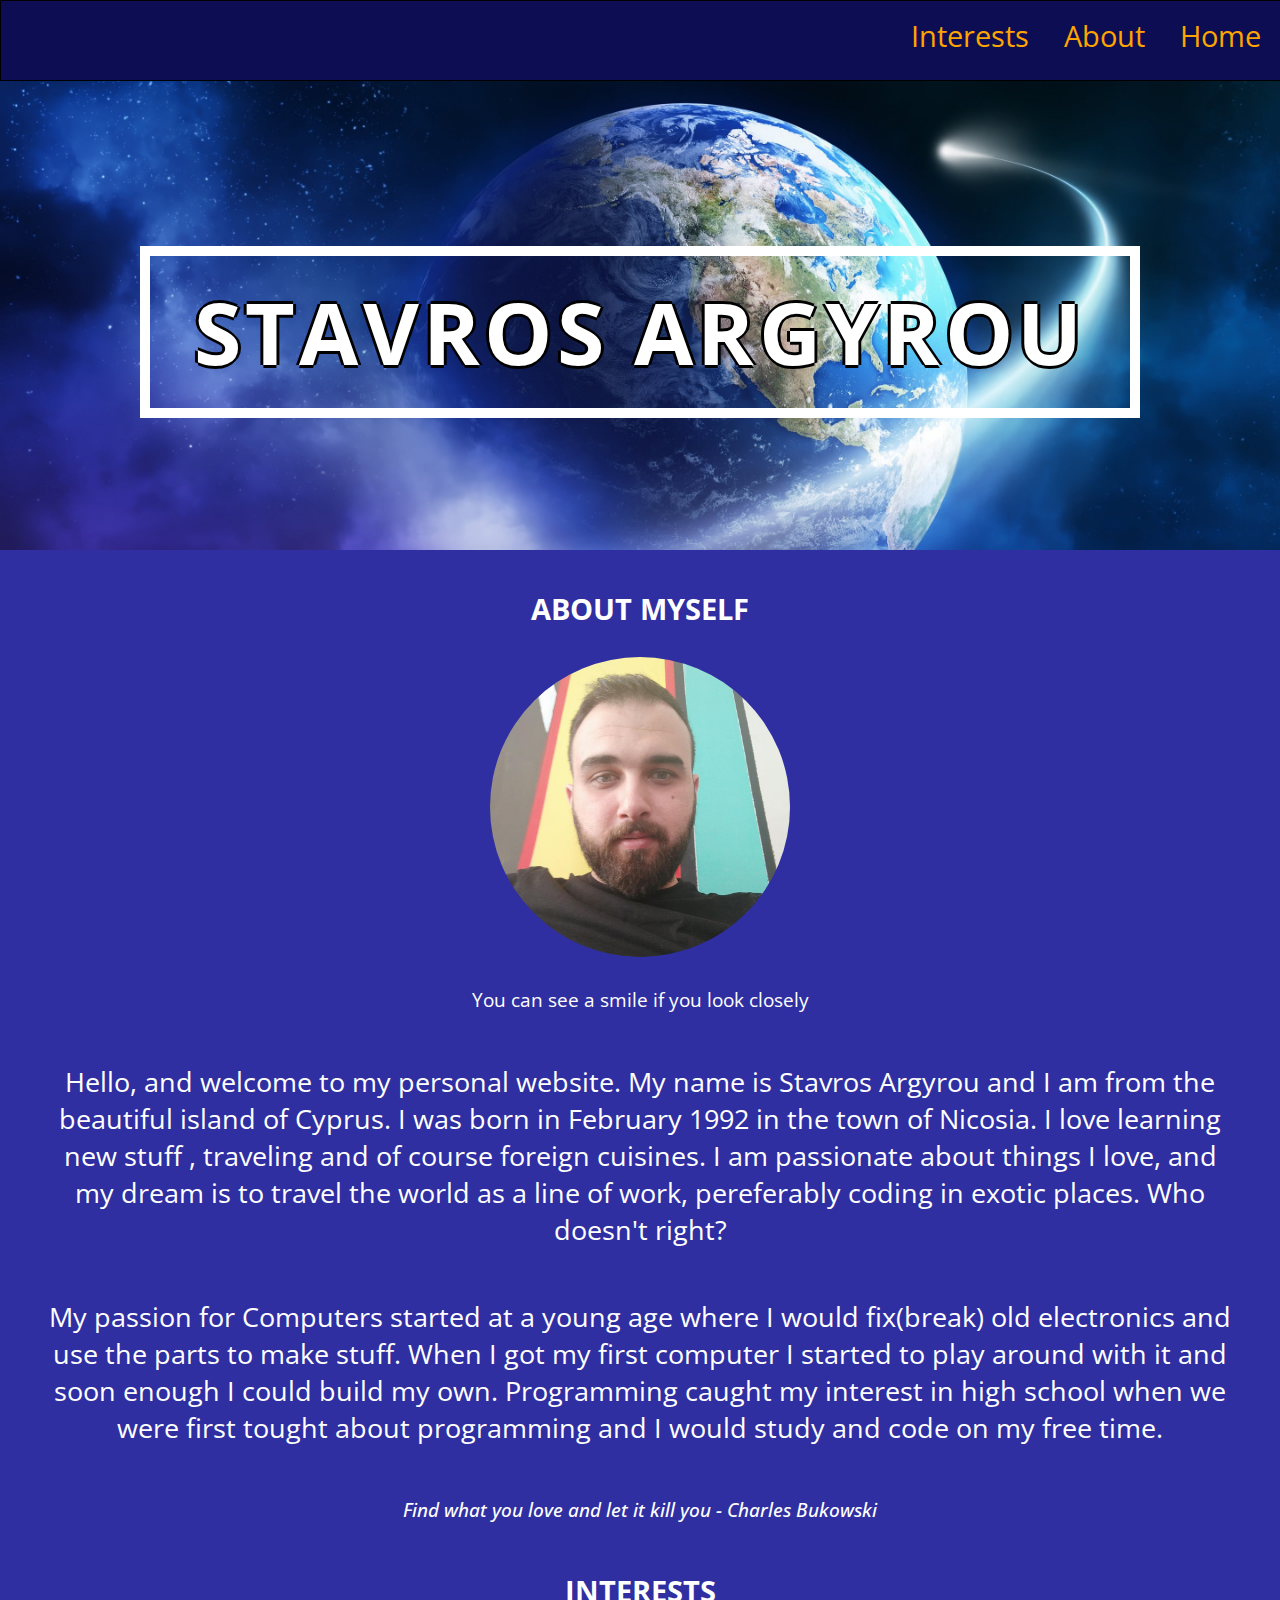
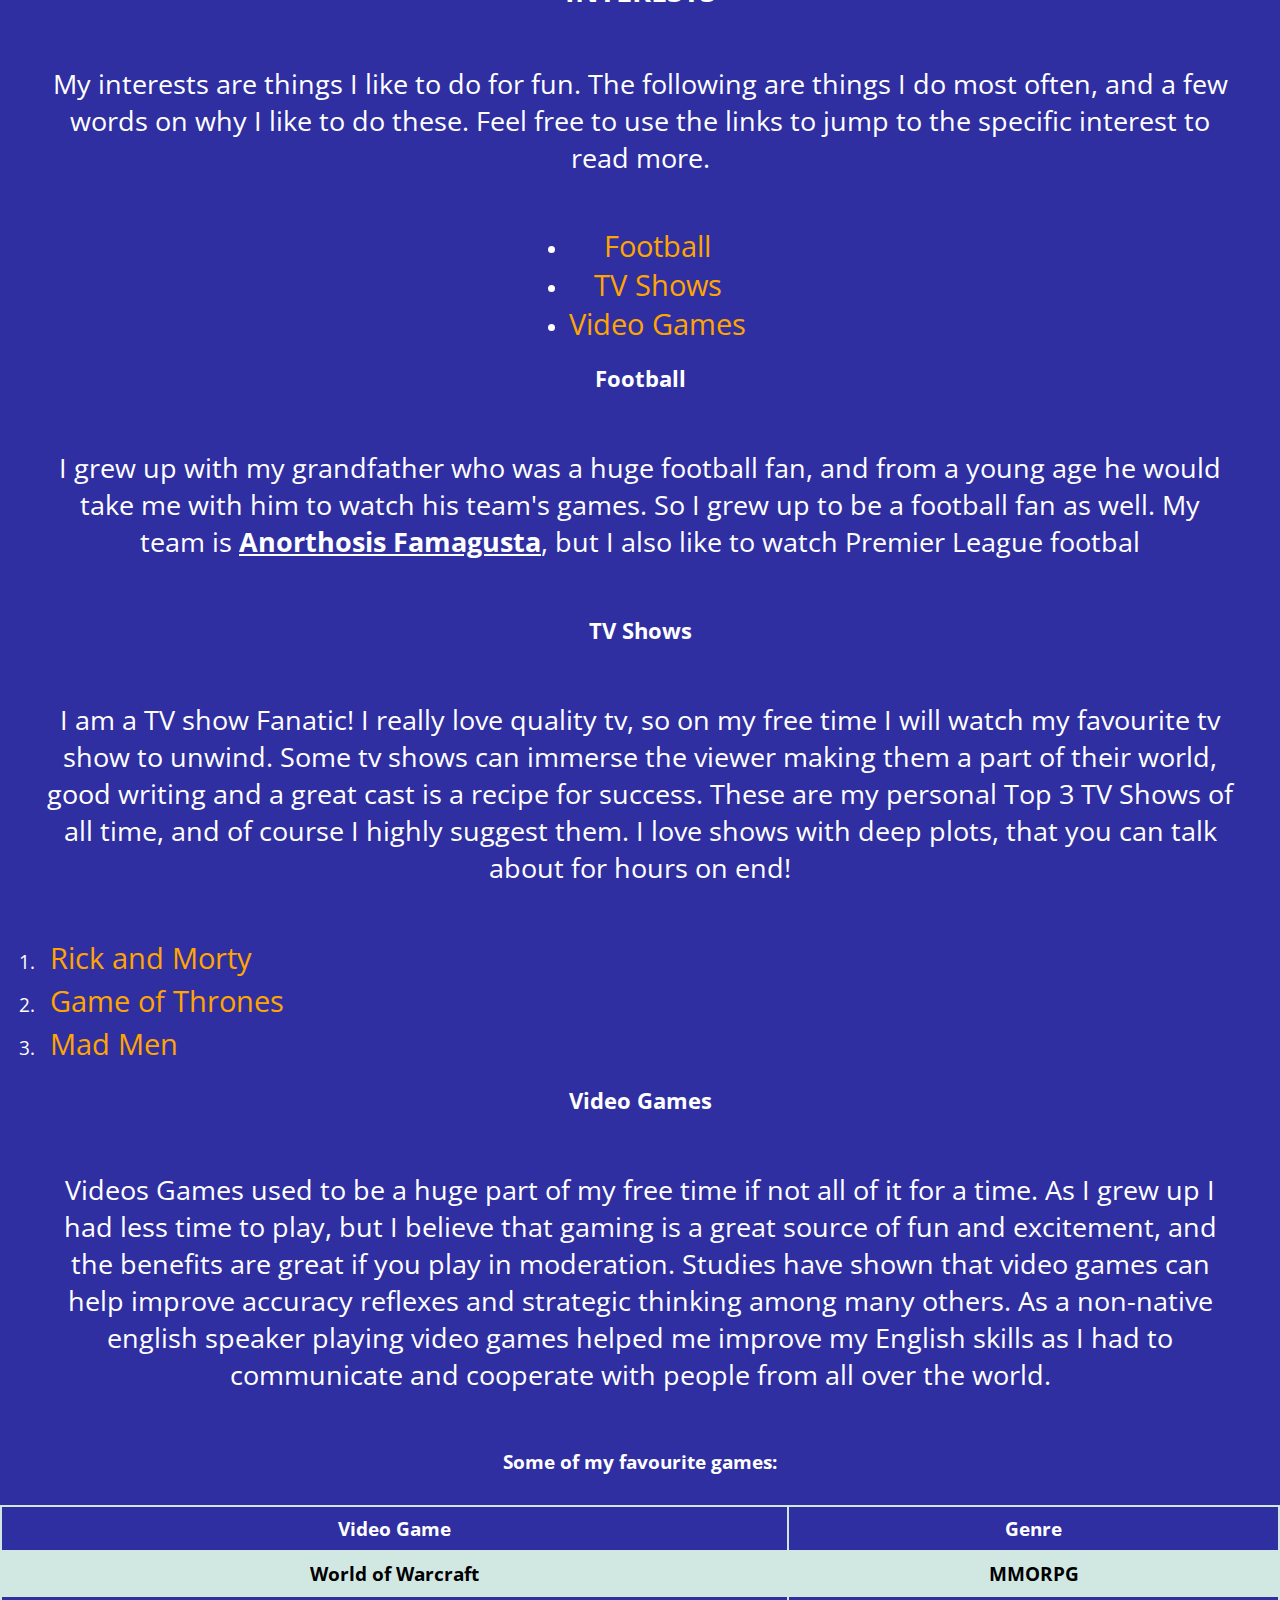
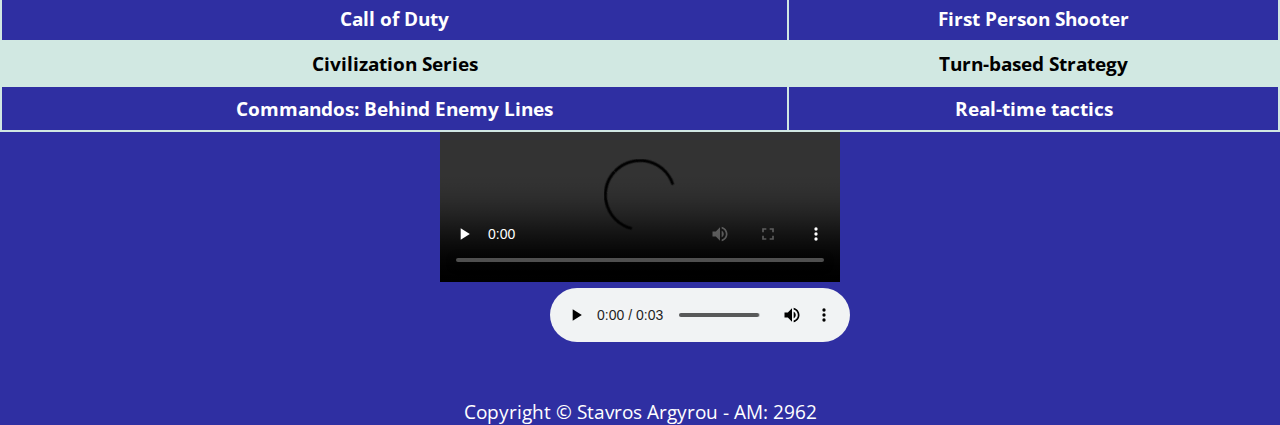
==== commit 539b9cbc: "updated a wrong meta" ====
--- a/a1/homepage/index.html
+++ b/a1/homepage/index.html
@@ -7,7 +7,7 @@
     <meta name="AM" content="2962">
     <meta name="Description" content="This is my personal website with some info about me to practise html and css">
     <meta name="keywords" content="web programming, Computer Science, University of Crete">
-    <meta http-equiv="content-type" content="text/html"/>
+    <meta http-equiv="content-type" content="text/html; charset=utf-8" />
     <link href="https://fonts.googleapis.com/css?family=Open+Sans:400,700" rel="stylesheet">
     <link rel="stylesheet" href="https://maxcdn.bootstrapcdn.com/bootstrap/4.0.0-beta.2/css/bootstrap.min.css" integrity="sha384-PsH8R72JQ3SOdhVi3uxftmaW6Vc51MKb0q5P2rRUpPvrszuE4W1povHYgTpBfshb"
         crossorigin="anonymous">
--- a/a1/homepage/css/styles.css
+++ b/a1/homepage/css/styles.css
@@ -29,8 +29,8 @@
     margin-left: auto;
     margin-right: auto;
     border-radius: 50%;
-    width: 30%;
-    height: 30%;
+    width: 25%;
+    height: 25%;
 }
 
 #picComment {
@@ -243,6 +243,8 @@
 
 /*TABLE(s)*/
 
+
+
 table {
     font-family: 'Open Sans', sans-serif;
     border-collapse: collapse;
@@ -277,10 +279,14 @@
 
 audio {
     position: relative;
-    left: 38%;
-   
-}
-
+    left: 43%;
+   
+}
+
+
+footer {
+    margin-top: 50px;
+}
 
 @media (max-width: 1024px) {
     p {
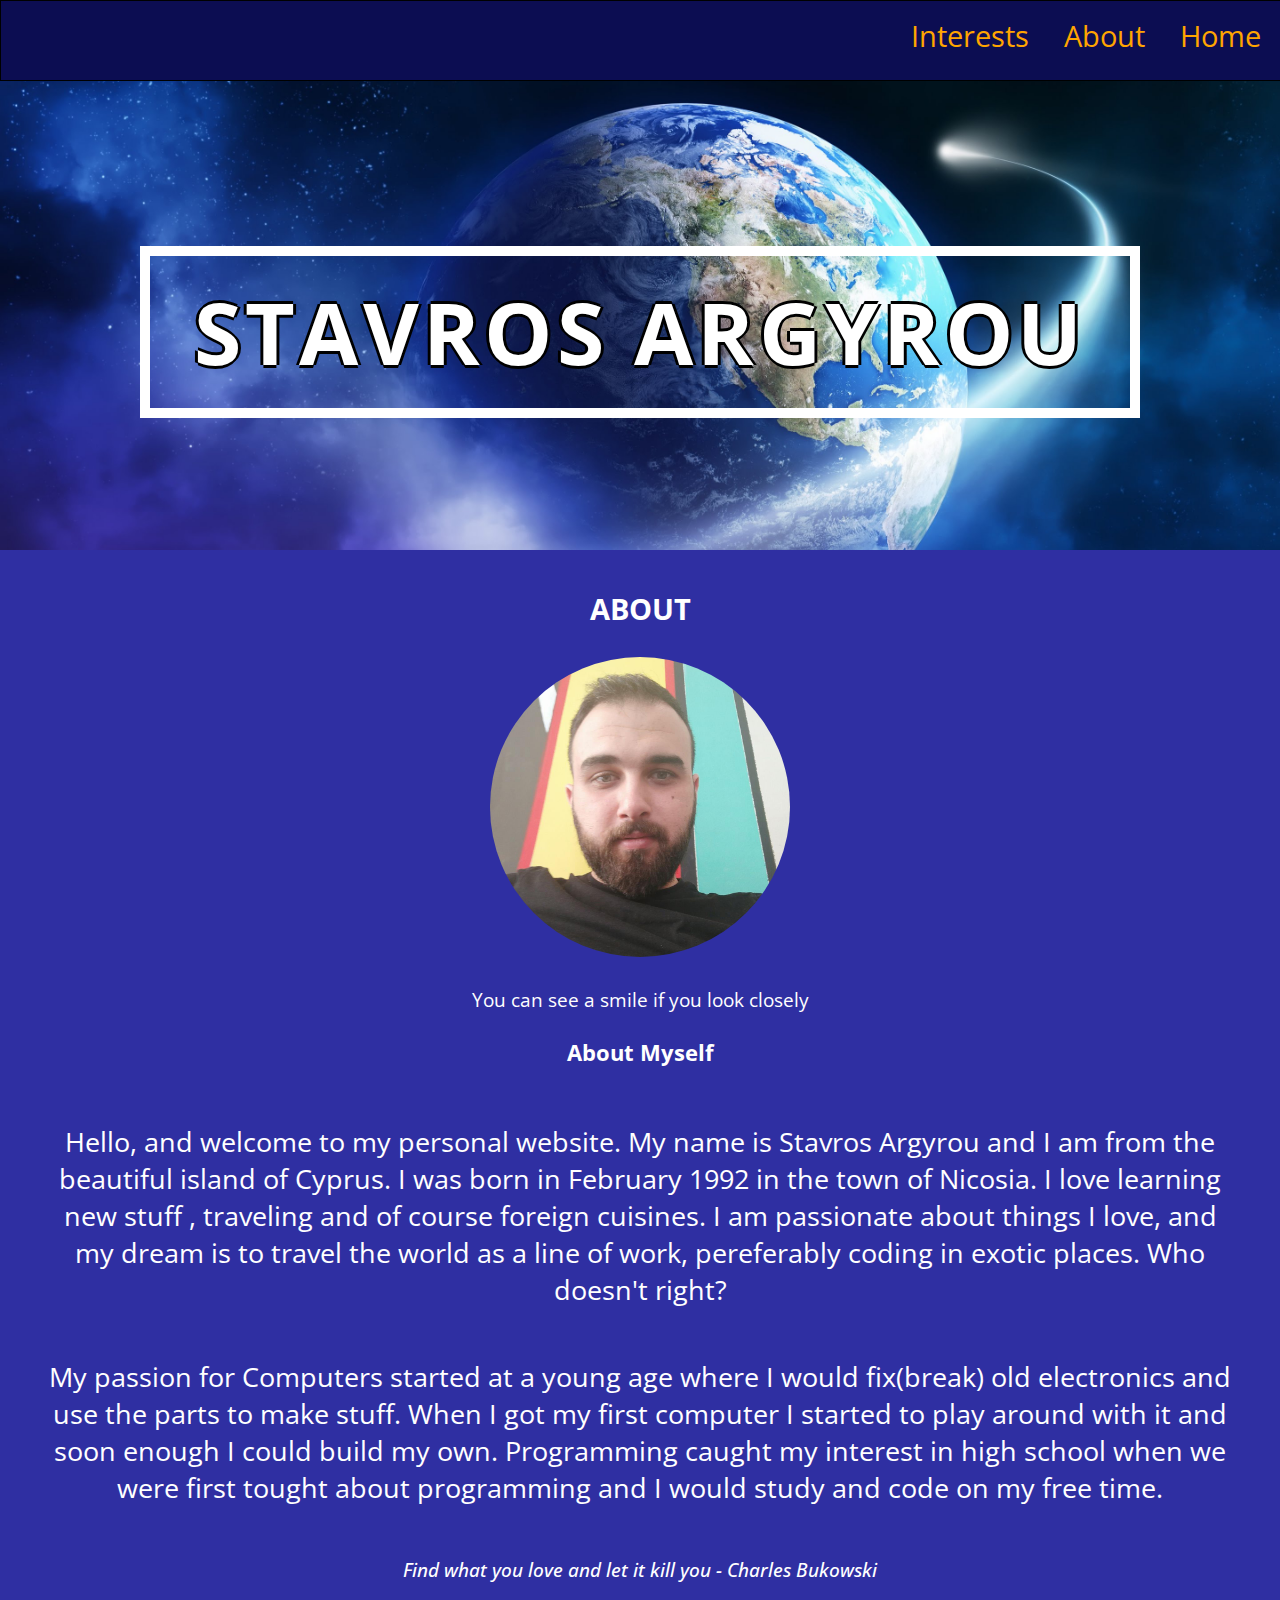
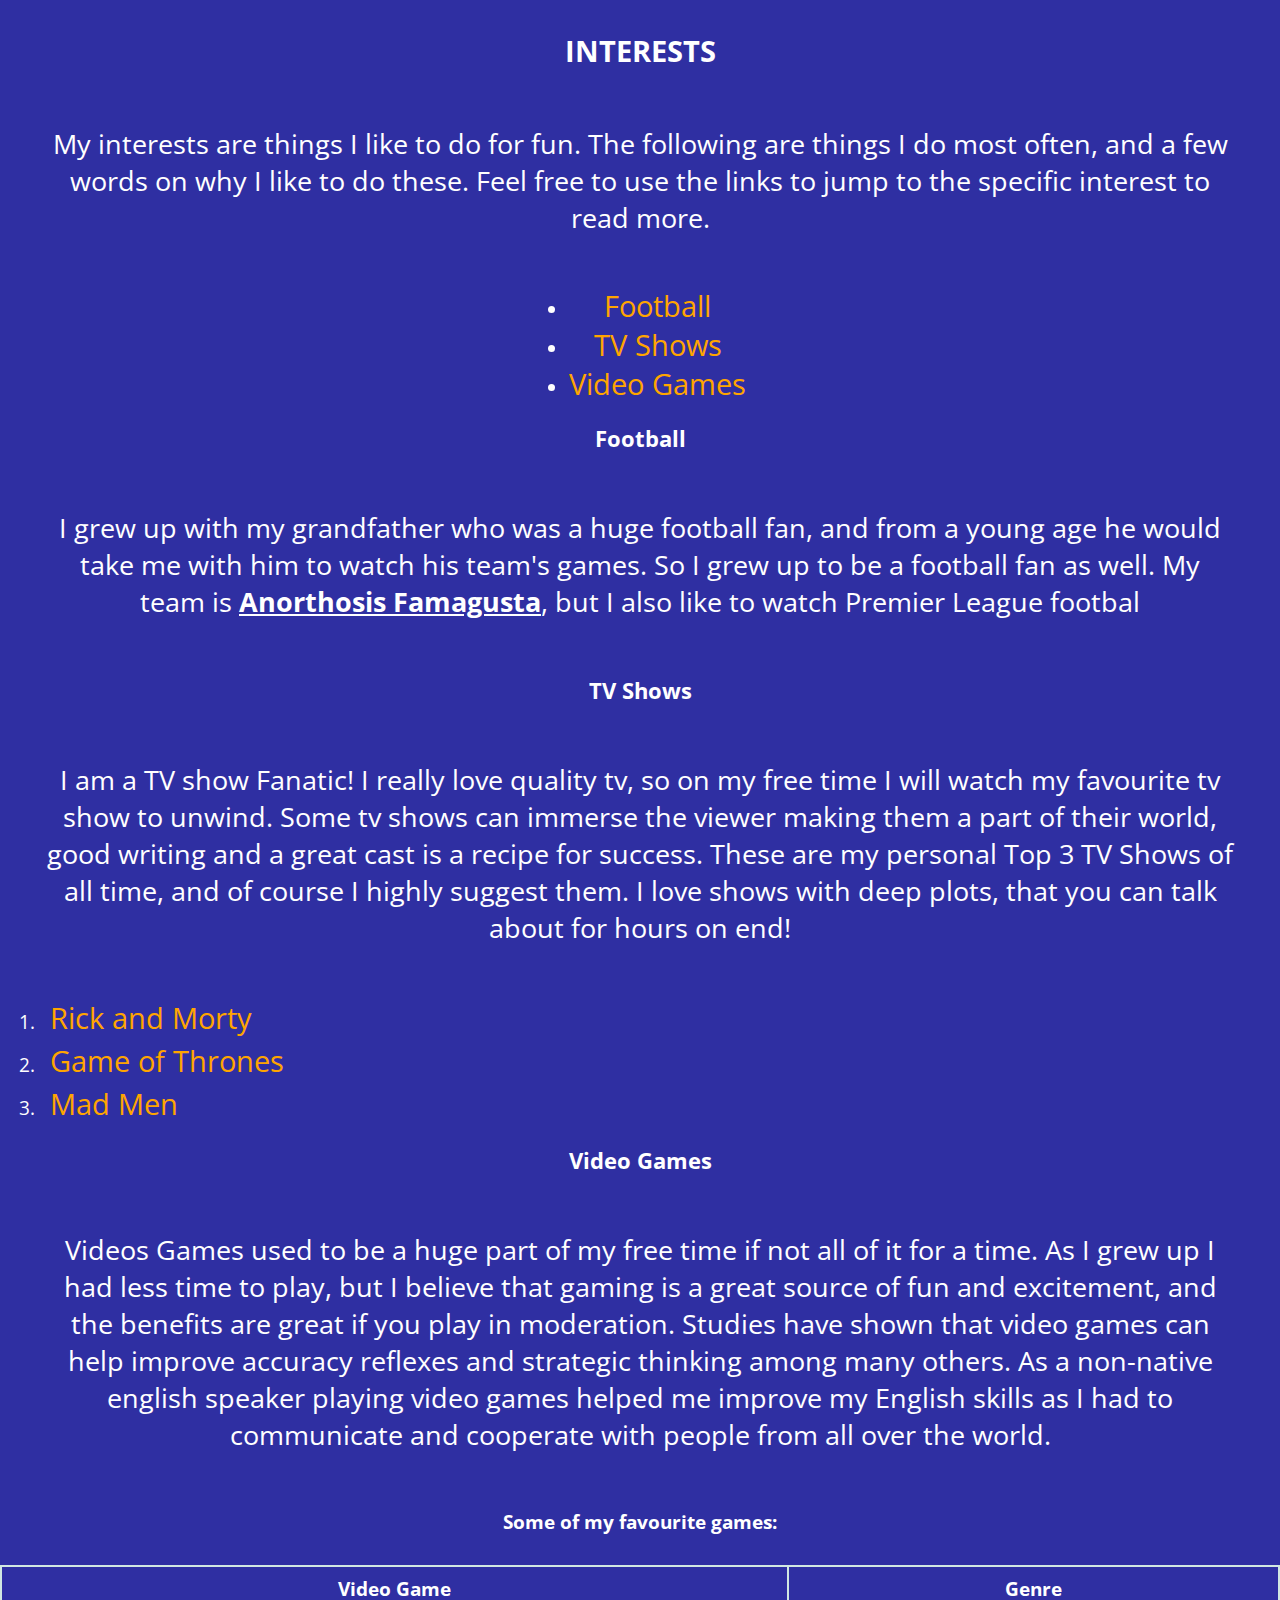
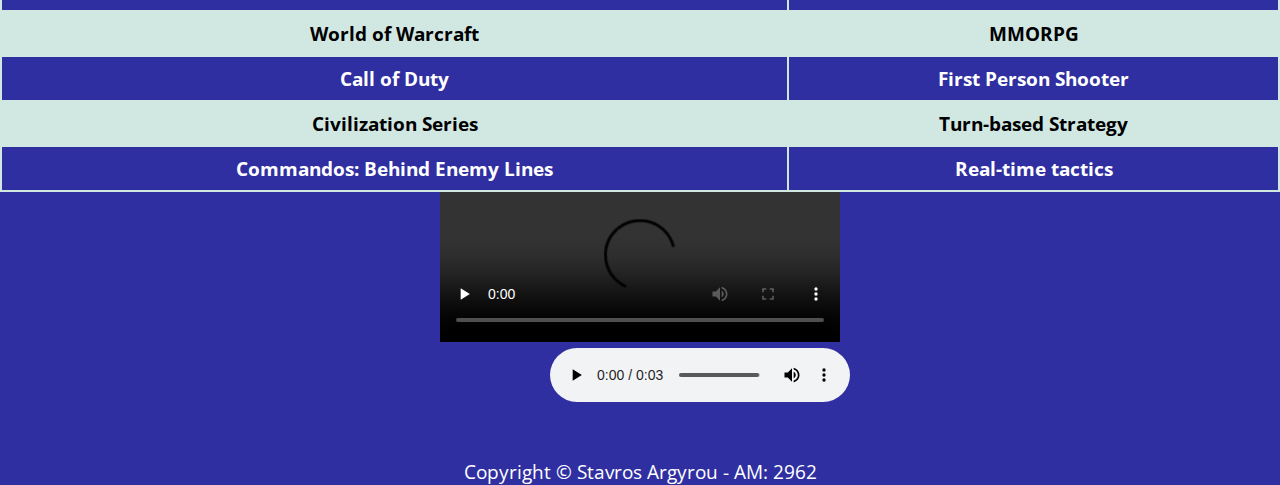
==== commit 9715bb88: "Final Adjustments - Added a missing heading" ====
--- a/a1/homepage/index.html
+++ b/a1/homepage/index.html
@@ -43,7 +43,7 @@
 
 
         <section class="main">
-                <h2 class="articleTitle uppercase">About Myself</h2>
+                <h2 class="articleTitle uppercase">About</h2>
             <article id="about">
                 
                 <figure>
@@ -52,7 +52,8 @@
                     </a>
                     <figcaption id="picComment">You can see a smile if you look closely</figcaption>
                 </figure>
-
+                
+                <h3>About Myself</h3>
 
 
                 <p>Hello, and welcome to my personal website. My name is Stavros Argyrou and I am from the beautiful island
